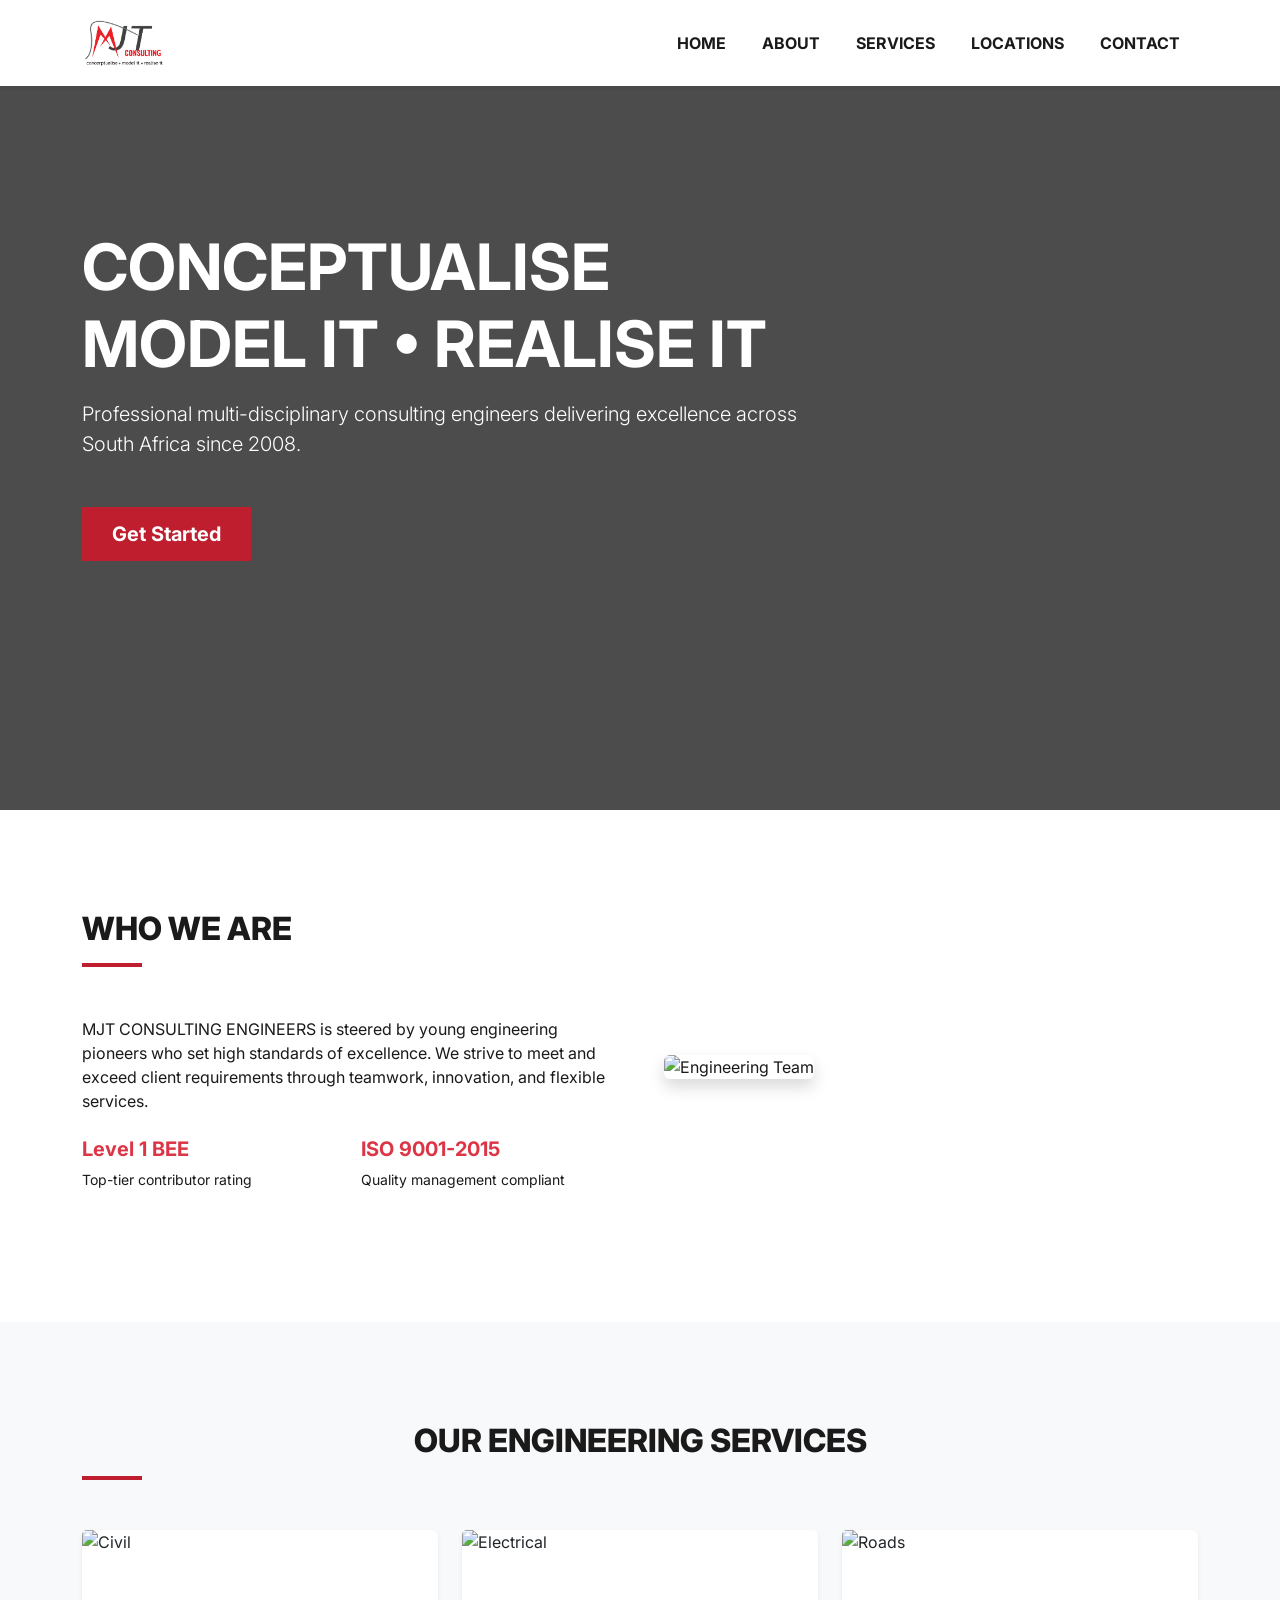
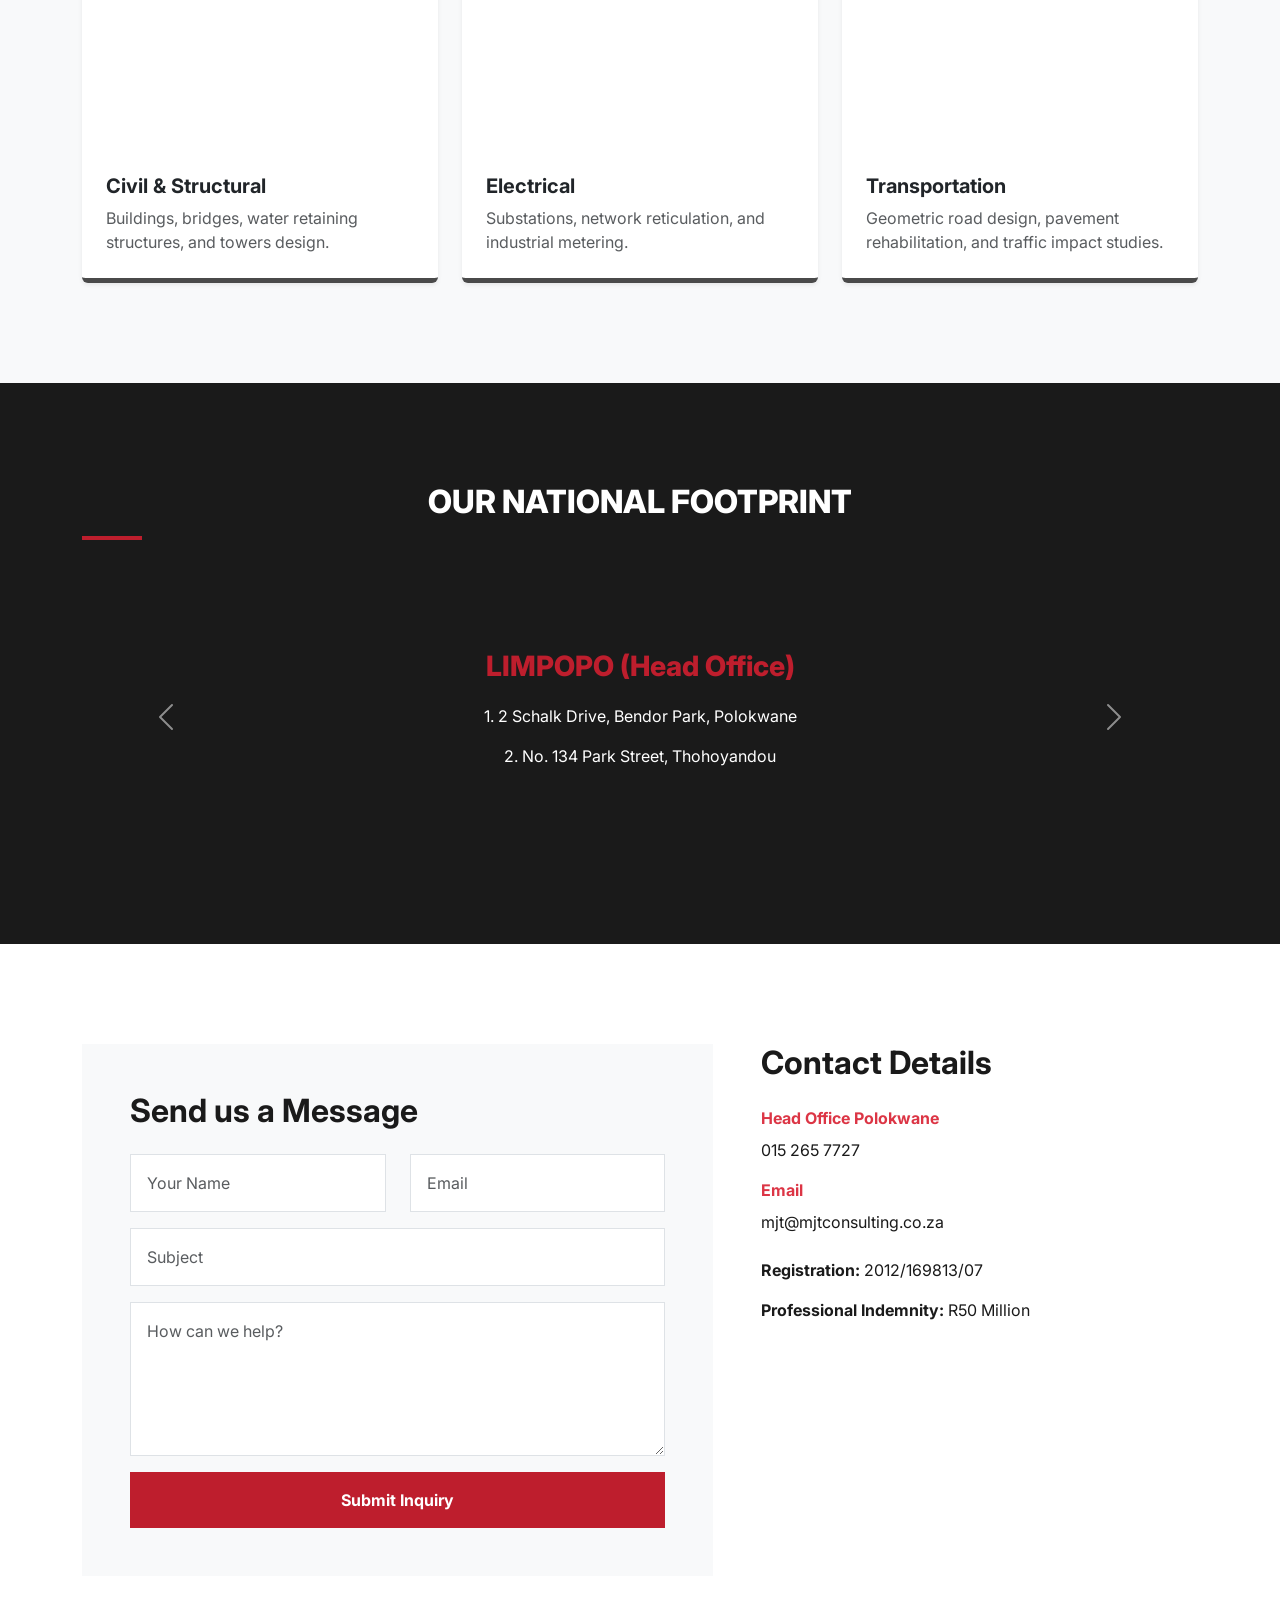
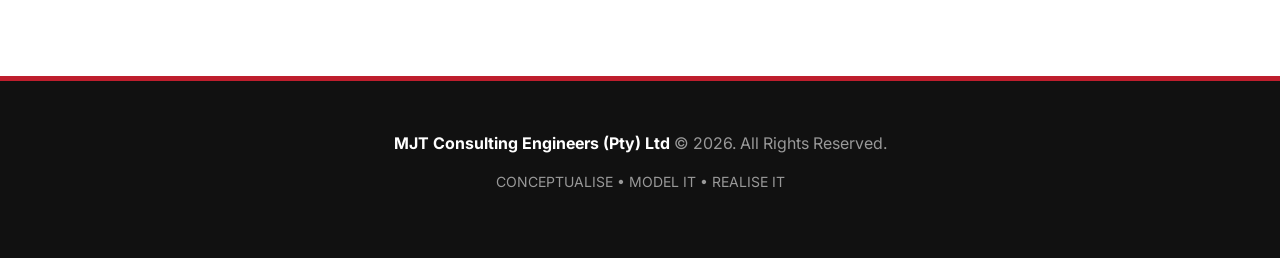
==== index.html @ bfd95d12 "Add files via upload" ====
<!DOCTYPE html>
<html lang="en">
<head>
    <meta charset="UTF-8">
    <meta name="viewport" content="width=device-width, initial-scale=1.0">
    <title>MJT Consulting Engineers</title>
    <link href="https://cdn.jsdelivr.net/npm/bootstrap@5.3.0/dist/css/bootstrap.min.css" rel="stylesheet">
    <link href="https://fonts.googleapis.com/css2?family=Inter:wght@400;700;800&display=swap" rel="stylesheet">
    <style>
        :root {
            --mjt-red: #BE1E2D;
            --mjt-dark: #1a1a1a;
            --mjt-grey: #4a4a4a;
            --mjt-light: #f8f9fa;
        }

        body {
            font-family: 'Inter', sans-serif;
            color: var(--mjt-dark);
        }

        /* Navbar Styling */
        .navbar-brand img { height: 60px; }
        .nav-link { font-weight: 700; text-transform: uppercase; color: var(--mjt-dark) !important; margin: 0 10px; }
        .nav-link:hover { color: var(--mjt-red) !important; }

        /* Hero Styling */
        .hero-section {
            background: linear-gradient(rgba(0,0,0,0.7), rgba(0,0,0,0.7)), 
                        url('https://images.unsplash.com/photo-1503387762-592deb58ef4e?auto=format&fit=crop&q=80&w=1920');
            background-size: cover;
            background-position: center;
            height: 90vh;
            display: flex;
            align-items: center;
            color: white;
            padding-top: 80px;
        }

        .btn-mjt {
            background-color: var(--mjt-red);
            color: white;
            padding: 12px 30px;
            font-weight: bold;
            border: none;
            border-radius: 0;
            transition: 0.3s;
        }

        .btn-mjt:hover { background-color: var(--mjt-dark); color: white; }

        /* Section Spacing */
        section { padding: 100px 0; }
        .section-title { font-weight: 800; text-transform: uppercase; margin-bottom: 50px; }
        .section-title::after {
            content: ''; display: block; width: 60px; height: 4px; background: var(--mjt-red); margin-top: 15px;
        }

        /* Card Styling */
        .service-card {
            border: none;
            border-bottom: 5px solid var(--mjt-grey);
            transition: 0.3s;
            height: 100%;
        }
        .service-card:hover { border-bottom-color: var(--mjt-red); transform: translateY(-10px); }
        .service-card img { height: 220px; object-fit: cover; }

        /* Location Carousel Styling */
        .location-section { background-color: var(--mjt-dark); color: white; }
        .carousel-item { padding: 60px 0; text-align: center; }
        .location-box h3 { color: var(--mjt-red); font-weight: 800; margin-bottom: 20px; }
        .carousel-indicators [button] { background-color: var(--mjt-red); }

        /* Footer */
        footer { background-color: #111; color: #999; padding: 50px 0; border-top: 5px solid var(--mjt-red); }
        footer strong { color: white; }
    </style>
</head>
<body>

    <nav class="navbar navbar-expand-lg navbar-light bg-white fixed-top shadow-sm">
        <div class="container">
            <a class="navbar-brand" href="#">
                <img src="images/MTJ_logo.png" alt="MJT Logo">
            </a>
            <button class="navbar-toggler" type="button" data-bs-toggle="collapse" data-bs-target="#navbarNav">
                <span class="navbar-toggler-icon"></span>
            </button>
            <div class="collapse navbar-collapse" id="navbarNav">
                <ul class="navbar-nav ms-auto">
                    <li class="nav-item"><a class="nav-link" href="#home">Home</a></li>
                    <li class="nav-item"><a class="nav-link" href="#about">About</a></li>
                    <li class="nav-item"><a class="nav-link" href="#services">Services</a></li>
                    <li class="nav-item"><a class="nav-link" href="#locations">Locations</a></li>
                    <li class="nav-item"><a class="nav-link" href="#contact">Contact</a></li>
                </ul>
            </div>
        </div>
    </nav>

    <section id="home" class="hero-section">
        <div class="container">
            <div class="row">
                <div class="col-lg-8">
                    <h1 class="display-3 fw-bolder mb-3">CONCEPTUALISE <br>MODEL IT • REALISE IT</h1>
                    <p class="lead mb-5">Professional multi-disciplinary consulting engineers delivering excellence across South Africa since 2008.</p>
                    <a href="#contact" class="btn btn-mjt btn-lg">Get Started</a>
                </div>
            </div>
        </div>
    </section>

    <section id="about">
        <div class="container">
            <div class="row align-items-center g-5">
                <div class="col-lg-6">
                    <h2 class="section-title">Who We Are</h2>
                    <p class="mb-4">MJT CONSULTING ENGINEERS is steered by young engineering pioneers who set high standards of excellence. We strive to meet and exceed client requirements through teamwork, innovation, and flexible services.</p>
                    <div class="row">
                        <div class="col-md-6 mb-3">
                            <h5 class="fw-bold text-danger">Level 1 BEE</h5>
                            <p class="small">Top-tier contributor rating</p>
                        </div>
                        <div class="col-md-6 mb-3">
                            <h5 class="fw-bold text-danger">ISO 9001-2015</h5>
                            <p class="small">Quality management compliant</p>
                        </div>
                    </div>
                </div>
                <div class="col-lg-6">
                    <img src="https://images.unsplash.com/photo-1581094794329-c8112a89af12?auto=format&fit=crop&q=80&w=300" class="img-fluid rounded shadow" alt="Engineering Team">
                </div>
            </div>
        </div>
    </section>

    <section id="services" class="bg-light">
        <div class="container">
            <h2 class="section-title text-center mx-auto">Our Engineering Services</h2>
            <div class="row g-4">
                <div class="col-md-4">
                    <div class="card service-card shadow-sm">
                        <img src="https://images.unsplash.com/photo-1541888946425-d81bb19240f5?auto=format&fit=crop&q=80&w=500" class="card-img-top" alt="Civil">
                        <div class="card-body p-4">
                            <h5 class="fw-bold">Civil & Structural</h5>
                            <p class="card-text text-muted">Buildings, bridges, water retaining structures, and towers design.</p>
                        </div>
                    </div>
                </div>
                <div class="col-md-4">
                    <div class="card service-card shadow-sm">
                        <img src="https://images.unsplash.com/photo-1473341304170-971dccb5ac1e?auto=format&fit=crop&q=80&w=500" class="card-img-top" alt="Electrical">
                        <div class="card-body p-4">
                            <h5 class="fw-bold">Electrical</h5>
                            <p class="card-text text-muted">Substations, network reticulation, and industrial metering.</p>
                        </div>
                    </div>
                </div>
                <div class="col-md-4">
                    <div class="card service-card shadow-sm">
                        <img src="https://images.unsplash.com/photo-1515162816999-a0c47dc192f7?auto=format&fit=crop&q=80&w=500" class="card-img-top" alt="Roads">
                        <div class="card-body p-4">
                            <h5 class="fw-bold">Transportation</h5>
                            <p class="card-text text-muted">Geometric road design, pavement rehabilitation, and traffic impact studies.</p>
                        </div>
                    </div>
                </div>
            </div>
        </div>
    </section>

    <section id="locations" class="location-section">
        <div class="container text-center">
            <h2 class="section-title text-white mx-auto">Our National Footprint</h2>
            <div id="locationCarousel" class="carousel slide" data-bs-ride="carousel">
                <div class="carousel-inner">
                    <div class="carousel-item active">
                        <div class="location-box">
                            <h3>LIMPOPO (Head Office)</h3>
                            <p>1. 2 Schalk Drive, Bendor Park, Polokwane</p>
                            <p>2. No. 134 Park Street, Thohoyandou</p>
                        </div>
                    </div>
                    <div class="carousel-item">
                        <div class="location-box">
                            <h3>GAUTENG</h3>
                            <p>1. 30 Fairview Estate, Northriding</p>
                            <p>2. 11 Janette St, Vereeniging</p>
                        </div>
                    </div>
                    <div class="carousel-item">
                        <div class="location-box">
                            <h3>WESTERN CAPE</h3>
                            <p>63 1st Avenue, Boston, Bellville, Cape Town</p>
                        </div>
                    </div>
                    <div class="carousel-item">
                        <div class="location-box">
                            <h3>EASTERN CAPE</h3>
                            <p>62 Bonza Bay Road, Beacon Bay, East London</p>
                            <p>Mthatha | Port Elizabeth | Aliwal North</p>
                        </div>
                    </div>
                    </div>
                <button class="carousel-control-prev" type="button" data-bs-target="#locationCarousel" data-bs-slide="prev">
                    <span class="carousel-control-prev-icon"></span>
                </button>
                <button class="carousel-control-next" type="button" data-bs-target="#locationCarousel" data-bs-slide="next">
                    <span class="carousel-control-next-icon"></span>
                </button>
            </div>
        </div>
    </section>

    <section id="contact">
        <div class="container">
            <div class="row g-5">
                <div class="col-lg-7">
                    <div class="bg-light p-5">
                        <h2 class="mb-4 fw-bold">Send us a Message</h2>
                        <form>
                            <div class="row">
                                <div class="col-md-6 mb-3"><input type="text" class="form-control rounded-0 p-3" placeholder="Your Name"></div>
                                <div class="col-md-6 mb-3"><input type="email" class="form-control rounded-0 p-3" placeholder="Email"></div>
                            </div>
                            <div class="mb-3"><input type="text" class="form-control rounded-0 p-3" placeholder="Subject"></div>
                            <div class="mb-3"><textarea class="form-control rounded-0 p-3" rows="5" placeholder="How can we help?"></textarea></div>
                            <button class="btn btn-mjt w-100 p-3">Submit Inquiry</button>
                        </form>
                    </div>
                </div>
                <div class="col-lg-5">
                    <h2 class="mb-4 fw-bold">Contact Details</h2>
                    <p class="mb-2 text-danger fw-bold">Head Office Polokwane</p>
                    <p>015 265 7727</p>
                    <p class="mb-2 text-danger fw-bold">Email</p>
                    <p>mjt@mjtconsulting.co.za</p>
                    <p class="mt-4"><strong>Registration:</strong> 2012/169813/07</p>
                    <p><strong>Professional Indemnity:</strong> R50 Million</p>
                </div>
            </div>
        </div>
    </section>

    <footer>
        <div class="container text-center">
            <p><strong>MJT Consulting Engineers (Pty) Ltd</strong> &copy; 2026. All Rights Reserved.</p>
            <p class="small text-uppercase">Conceptualise • Model it • Realise it</p>
        </div>
    </footer>

    <script src="https://cdn.jsdelivr.net/npm/bootstrap@5.3.0/dist/js/bootstrap.bundle.min.js"></script>
</body>
</html>
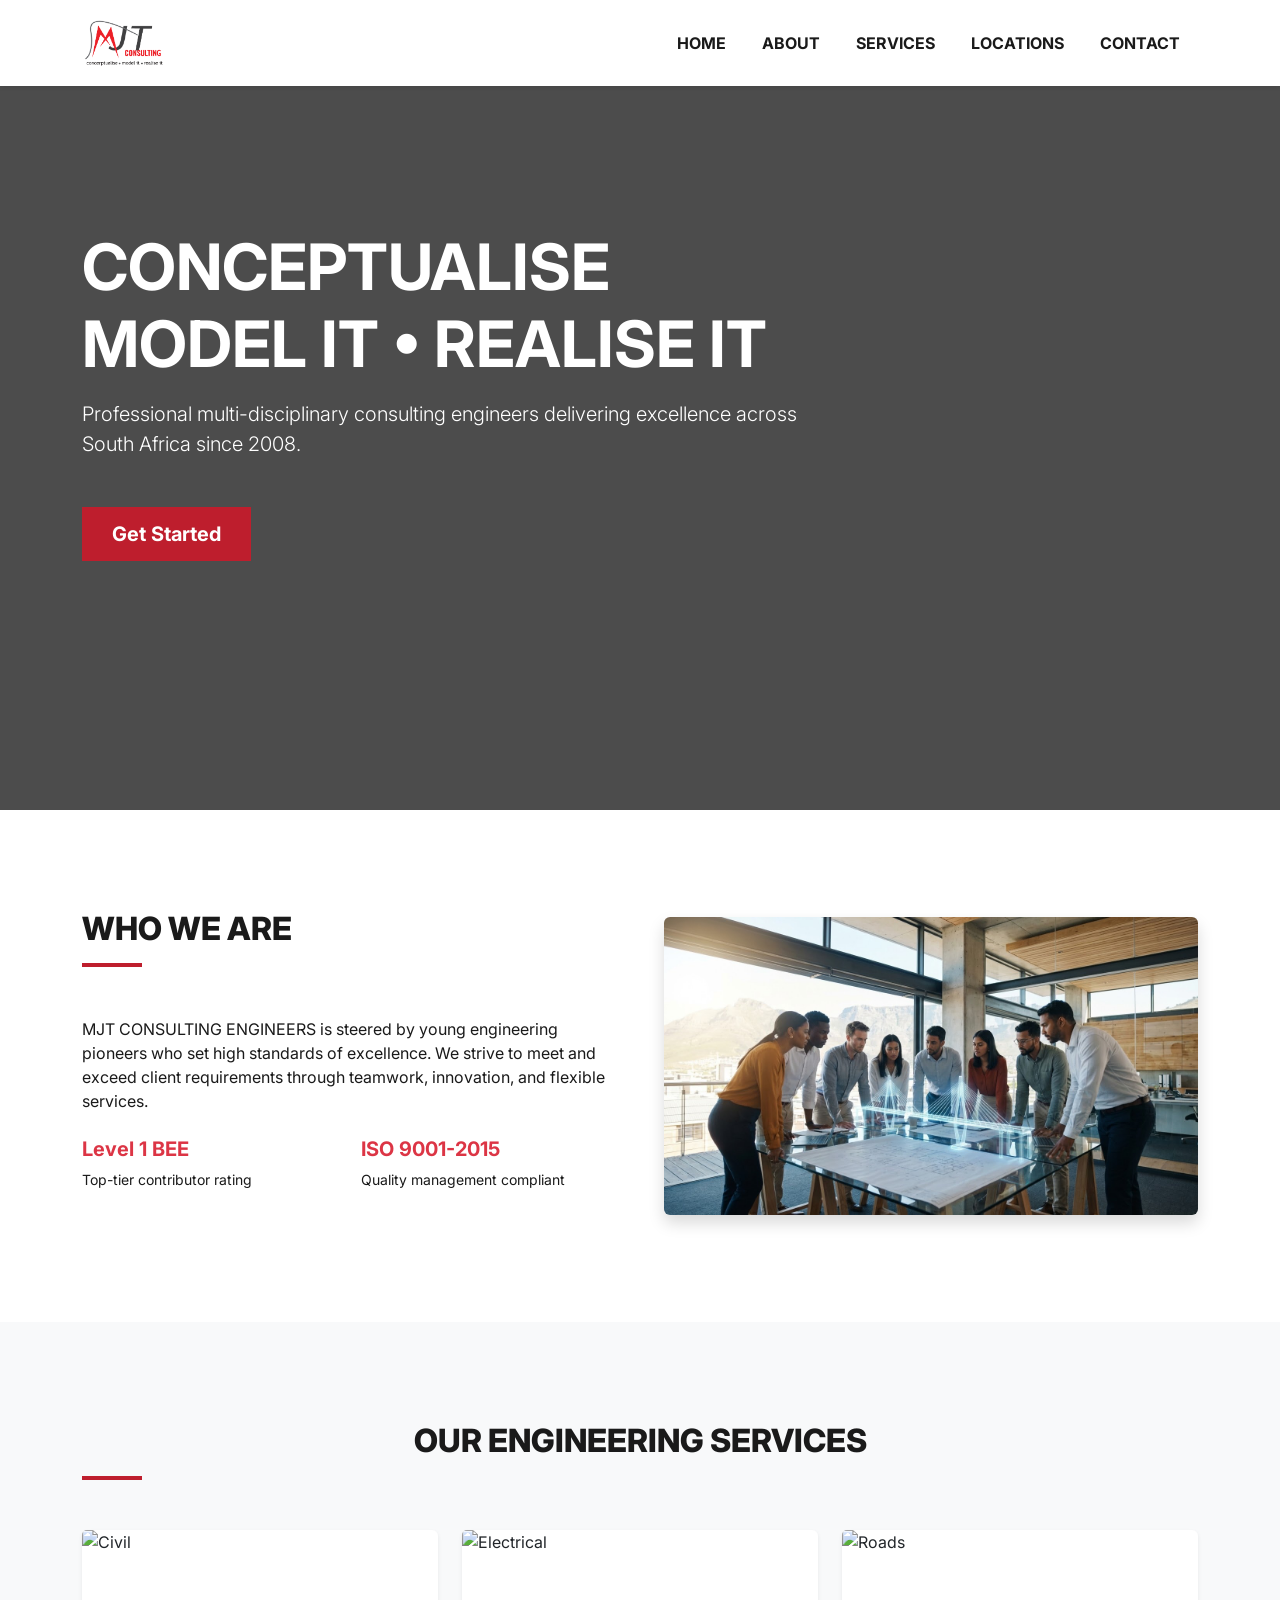
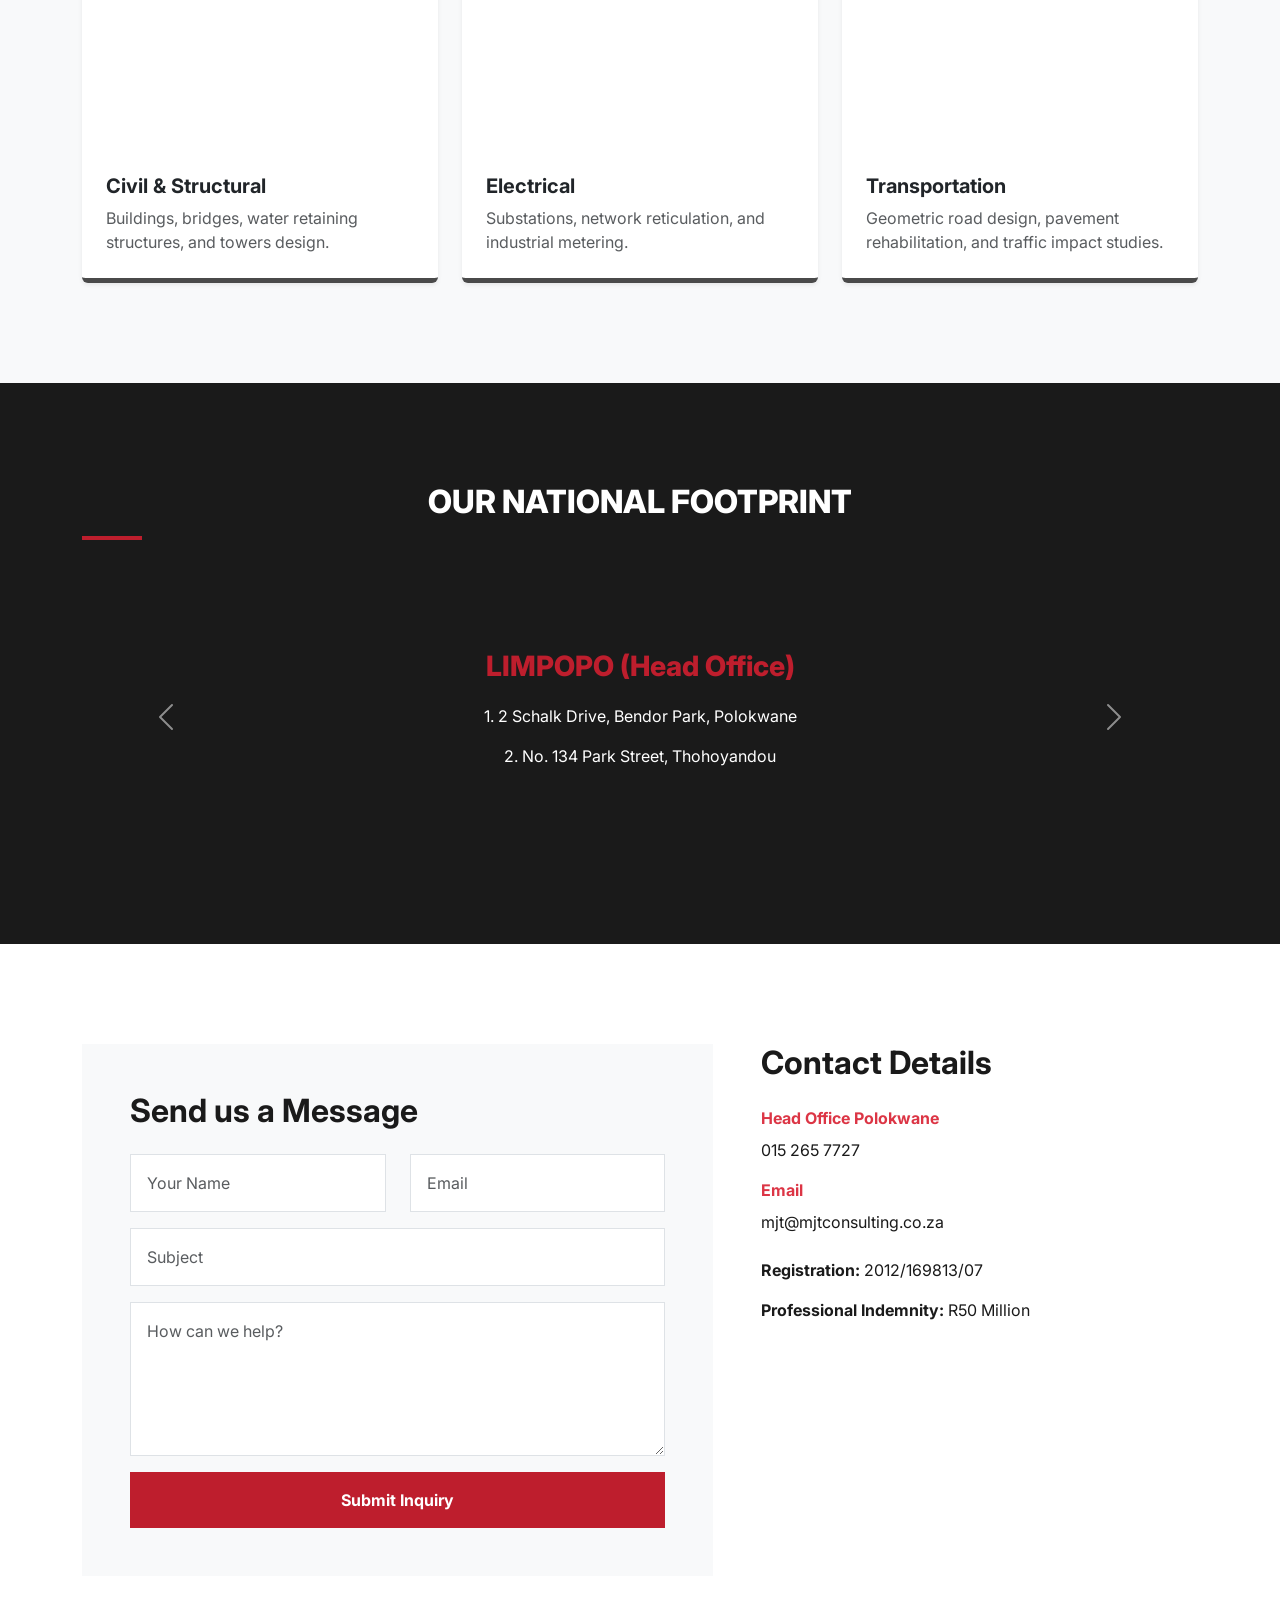
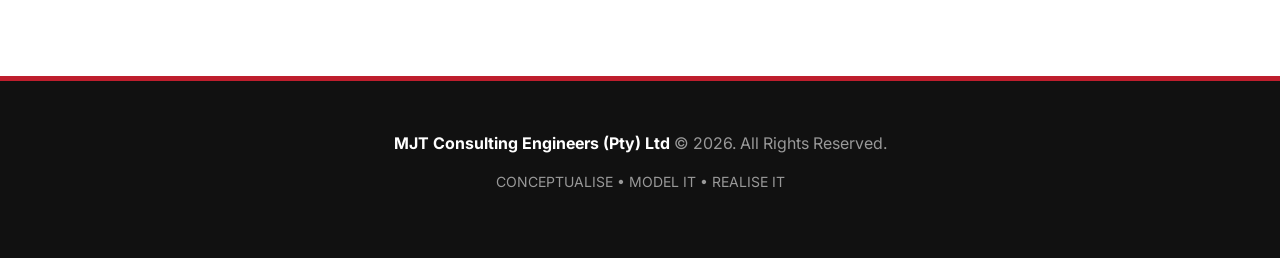
==== commit 3dfc9dc4: "Update image source path in index.html" ====
--- a/index.html
+++ b/index.html
@@ -129,7 +129,7 @@
                     </div>
                 </div>
                 <div class="col-lg-6">
-                    <img src="https://images.unsplash.com/photo-1581094794329-c8112a89af12?auto=format&fit=crop&q=80&w=300" class="img-fluid rounded shadow" alt="Engineering Team">
+                    <img src="whoweare.png" class="img-fluid rounded shadow" alt="Engineering Team">
                 </div>
             </div>
         </div>
@@ -252,4 +252,4 @@
 
     <script src="https://cdn.jsdelivr.net/npm/bootstrap@5.3.0/dist/js/bootstrap.bundle.min.js"></script>
 </body>
-</html>+</html>
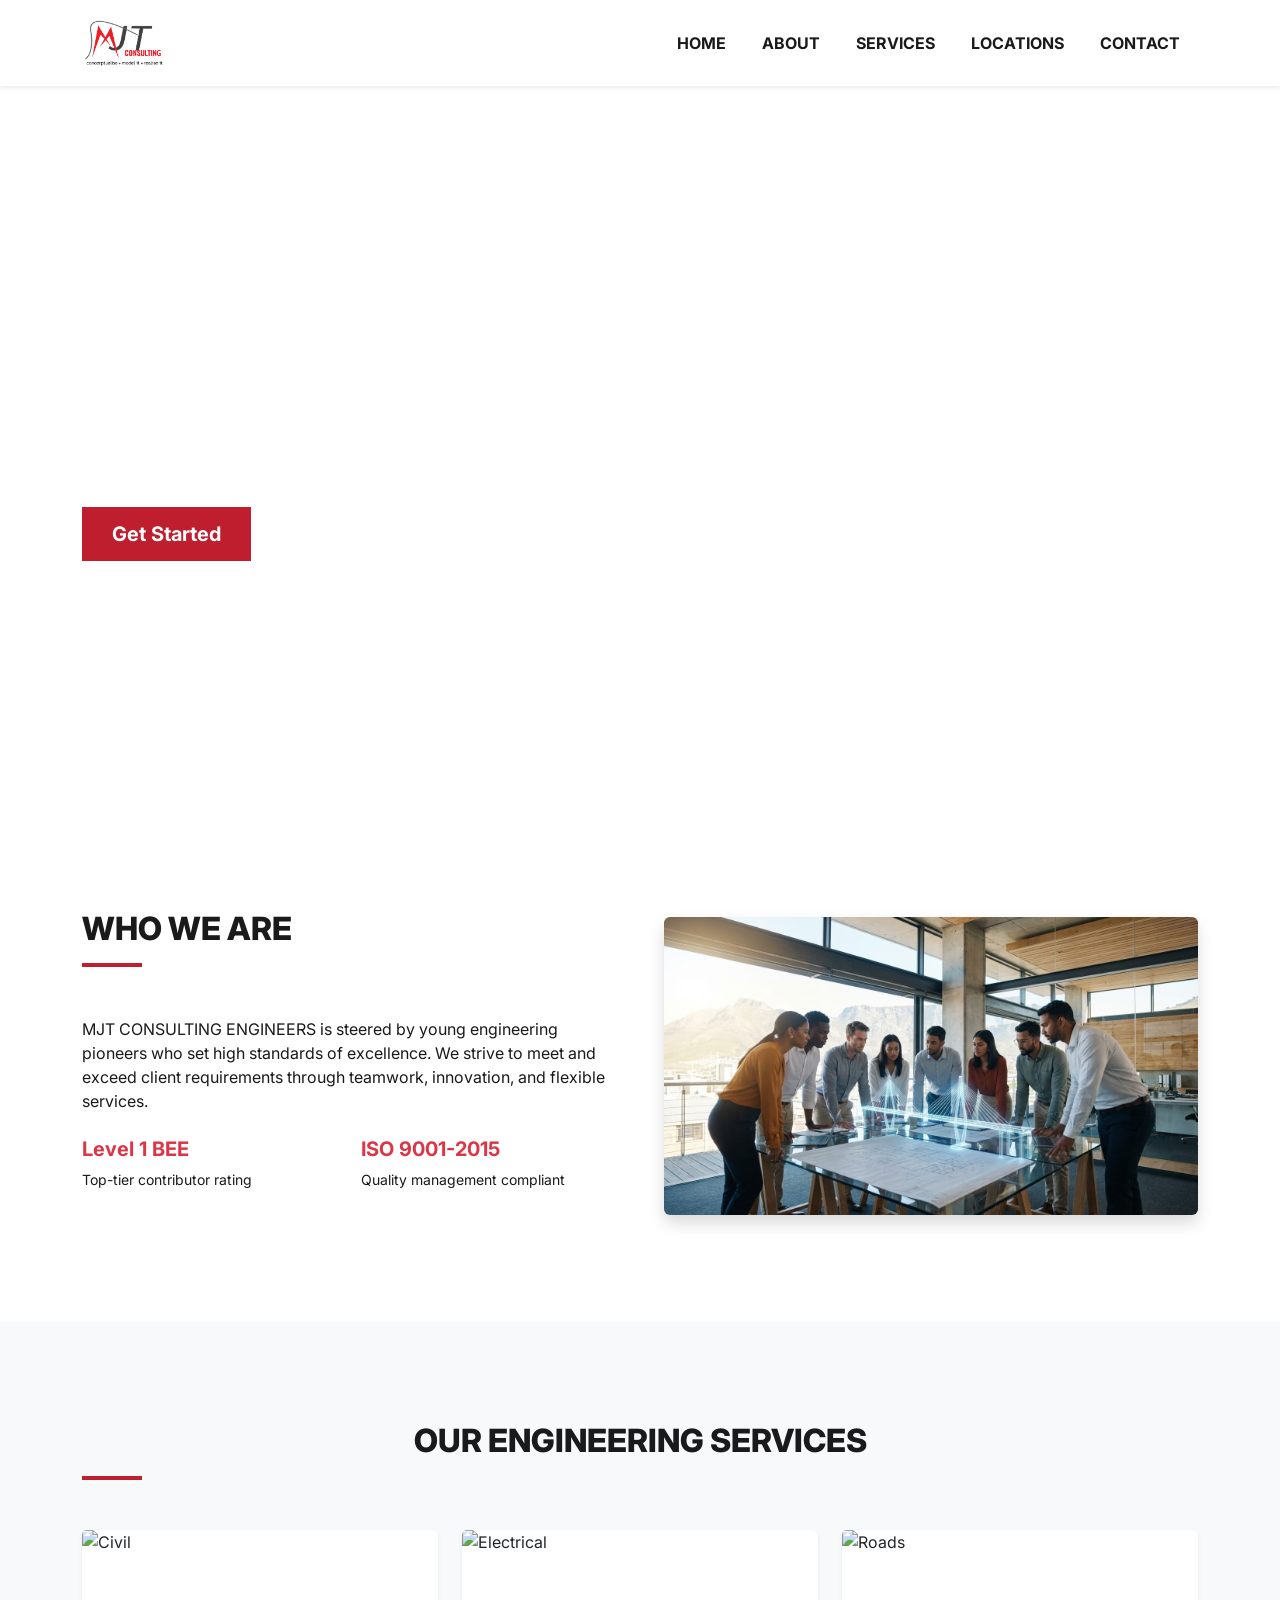
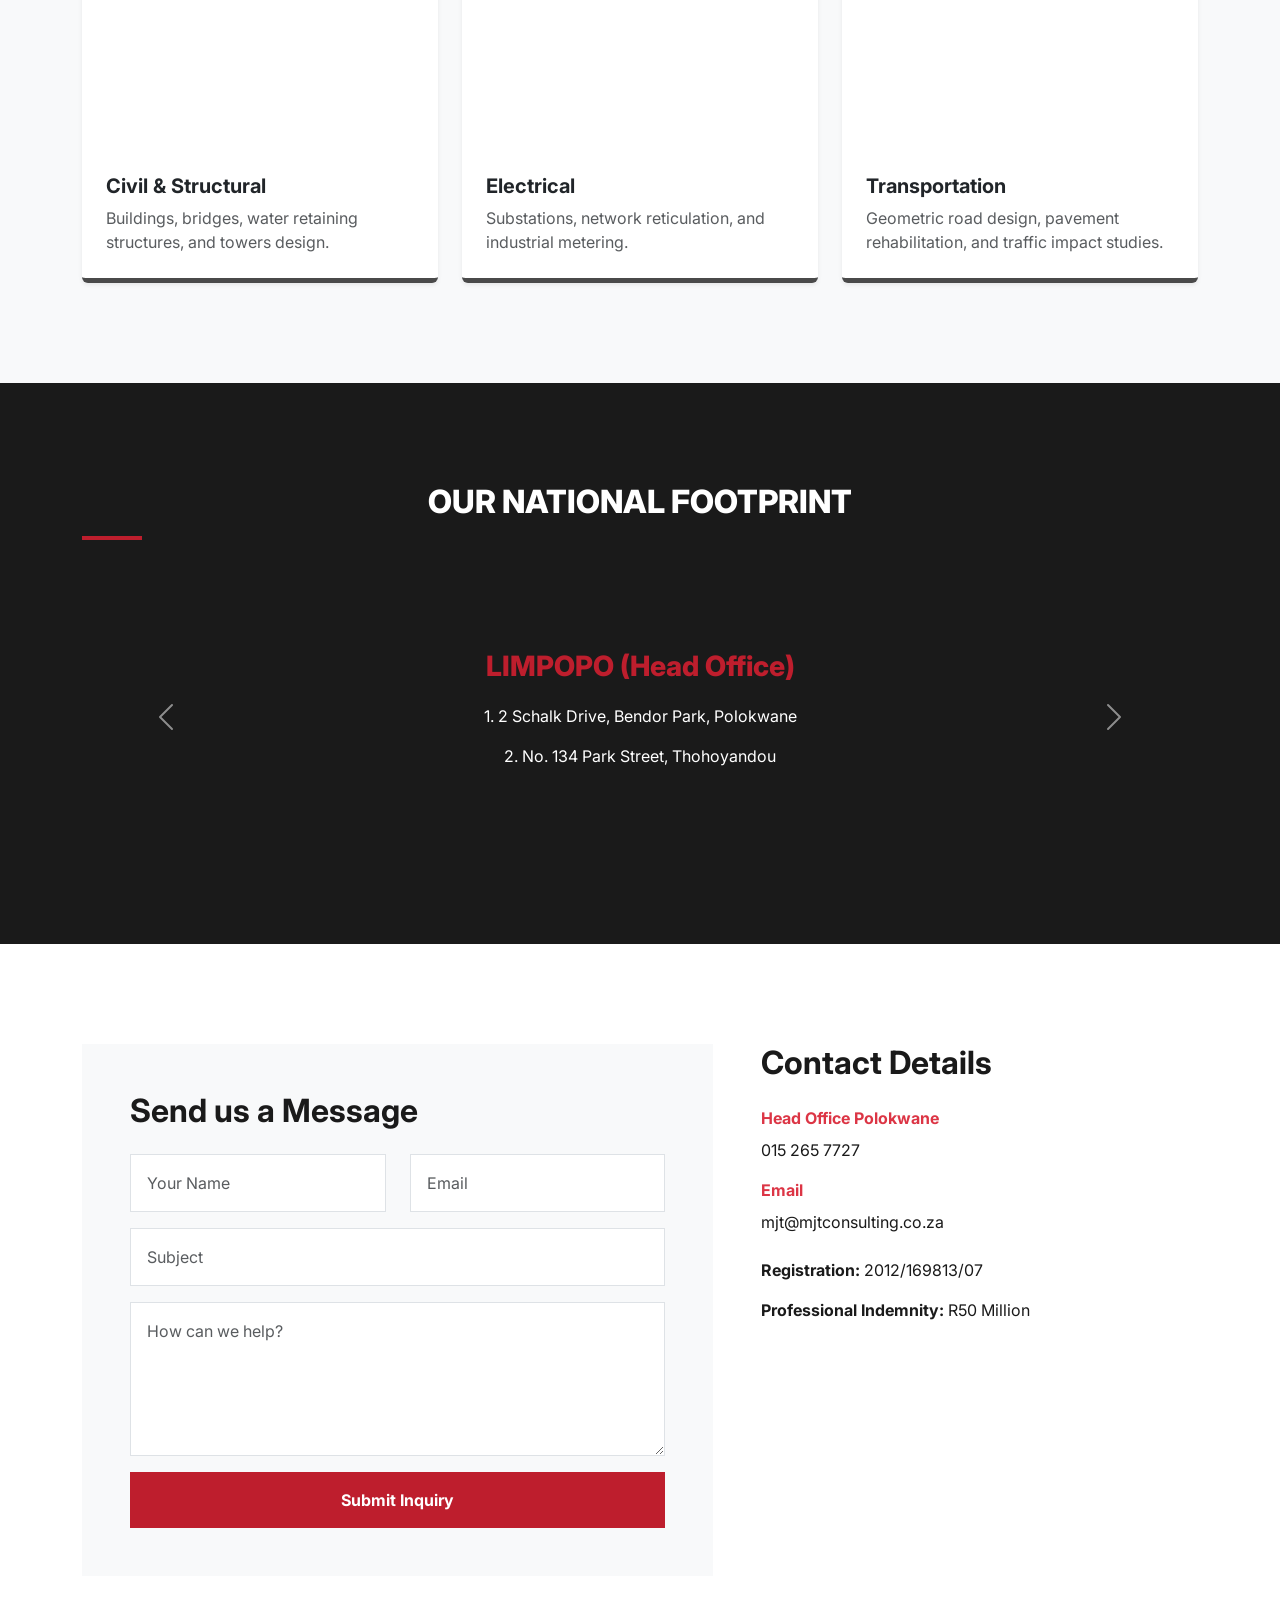
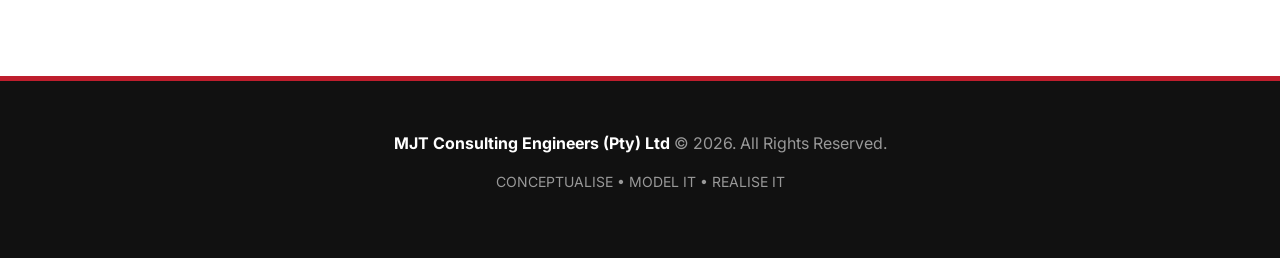
==== commit eeb75508: "Update hero section background image Replaced background image URL with a local image." ====
--- a/index.html
+++ b/index.html
@@ -27,7 +27,7 @@
         /* Hero Styling */
         .hero-section {
             background: linear-gradient(rgba(0,0,0,0.7), rgba(0,0,0,0.7)), 
-                        url('https://images.unsplash.com/photo-1503387762-592deb58ef4e?auto=format&fit=crop&q=80&w=1920');
+                        <img src ="images/hero.png" />
             background-size: cover;
             background-position: center;
             height: 90vh;
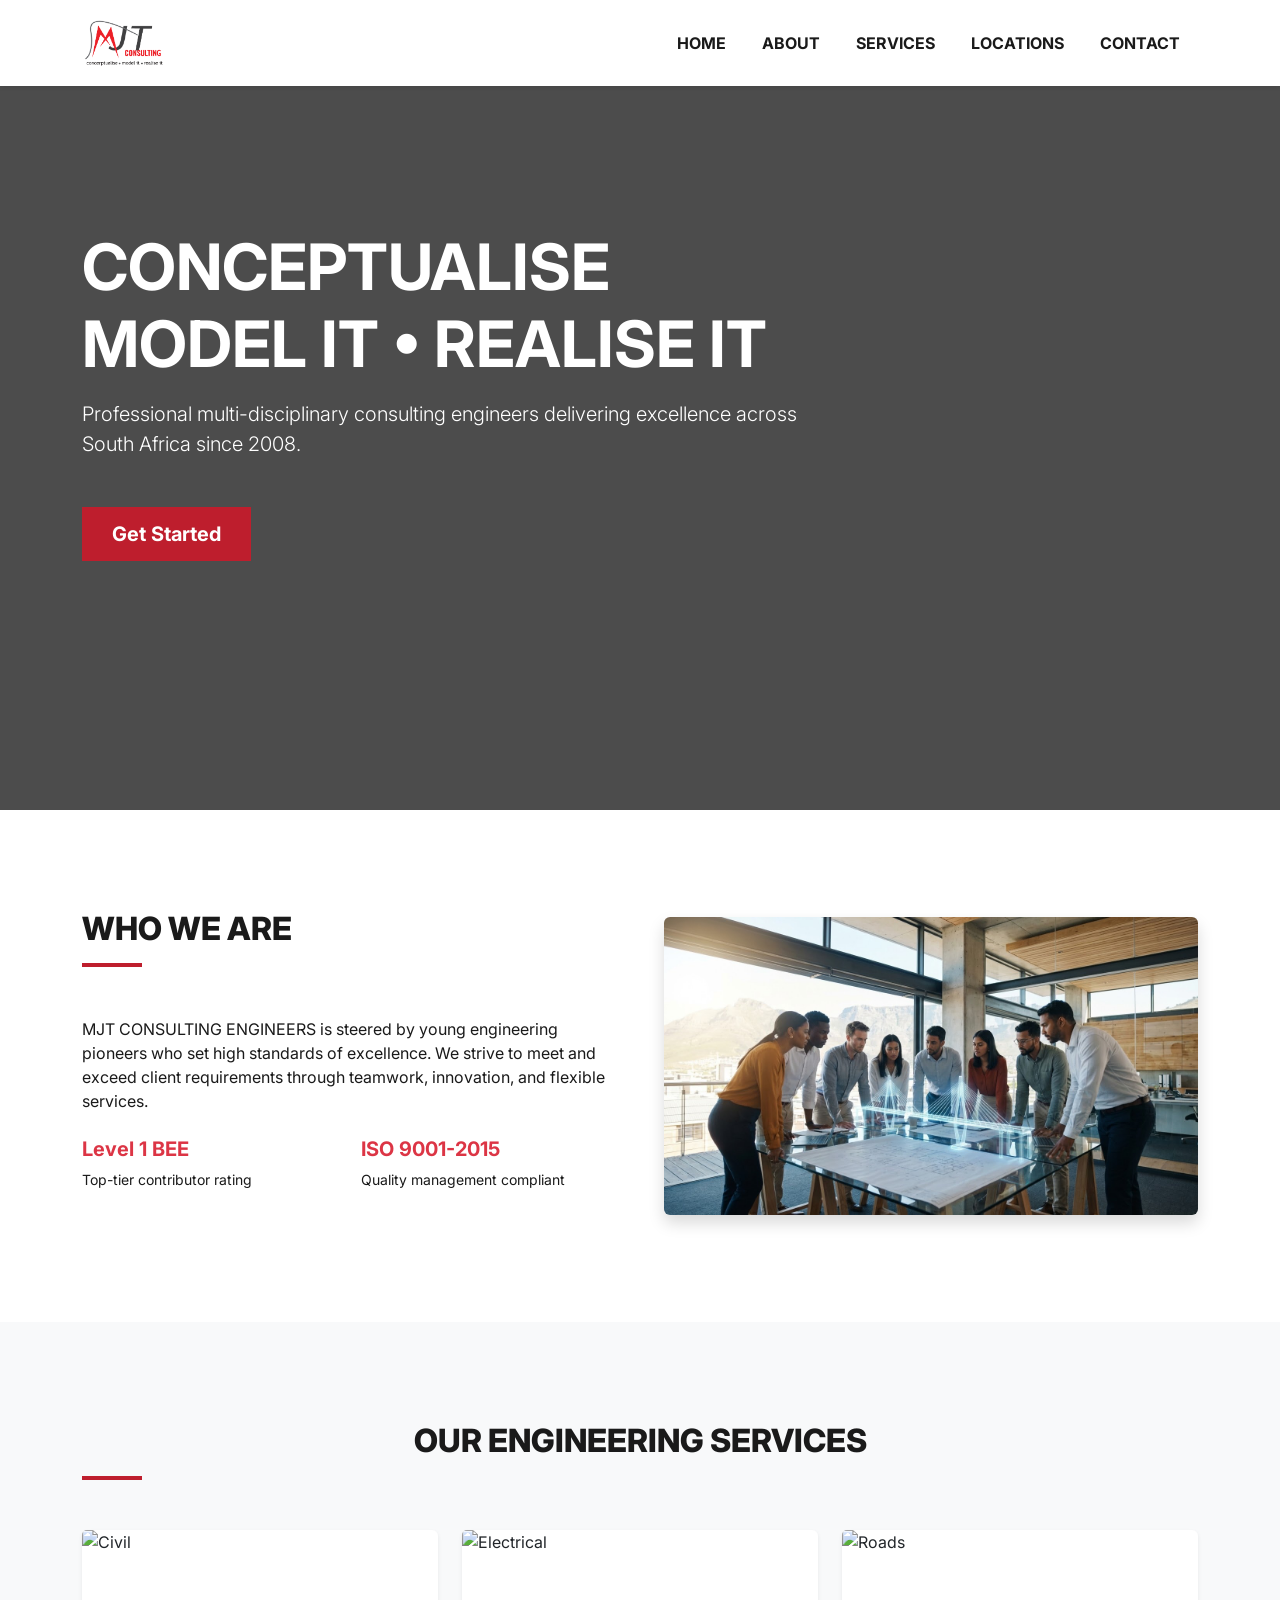
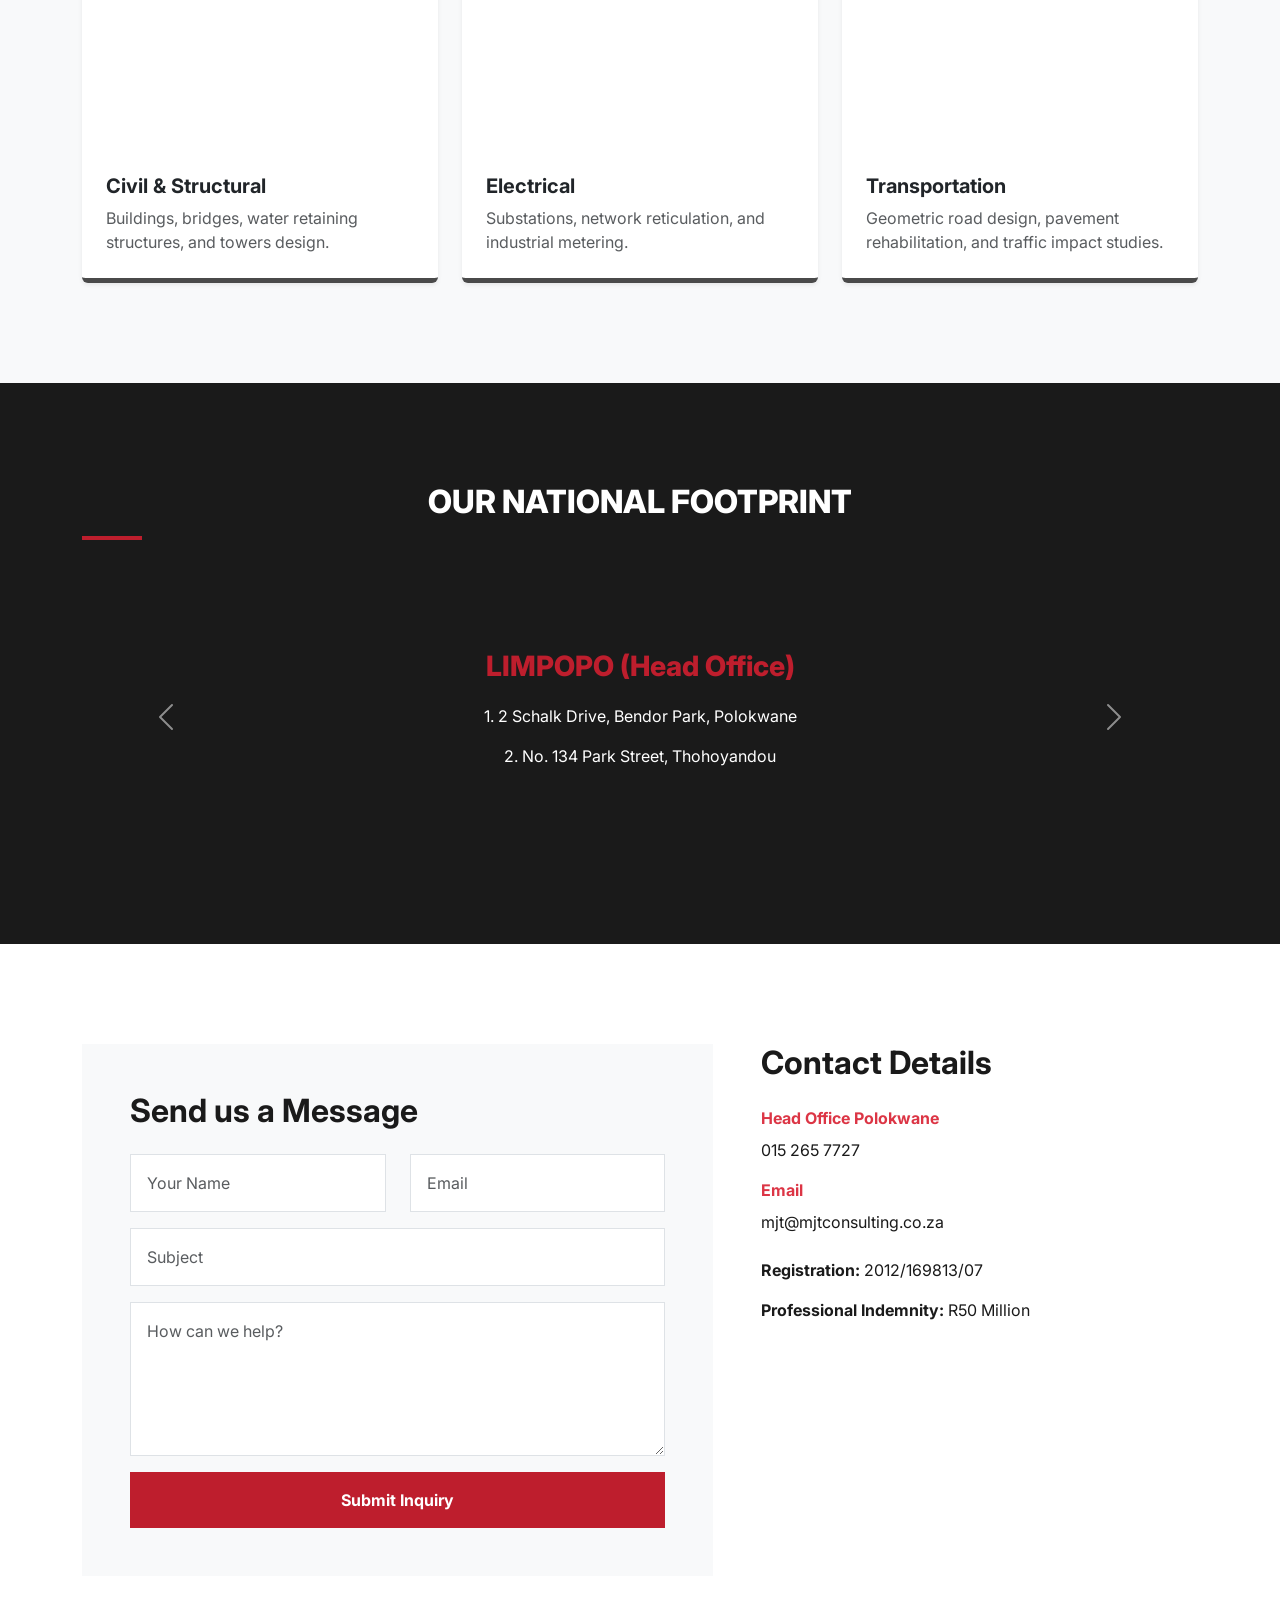
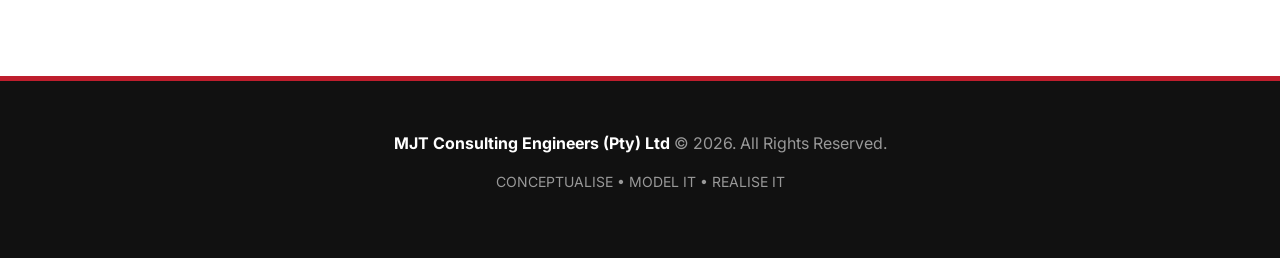
==== commit 40aabbaa: "Update hero section background image URL" ====
--- a/index.html
+++ b/index.html
@@ -27,7 +27,7 @@
         /* Hero Styling */
         .hero-section {
             background: linear-gradient(rgba(0,0,0,0.7), rgba(0,0,0,0.7)), 
-                        <img src ="images/hero.png" />
+            url('https://images.unsplash.com/photo-1503387762-592deb58ef4e?auto=format&fit=crop&q=80&w=1920');
             background-size: cover;
             background-position: center;
             height: 90vh;
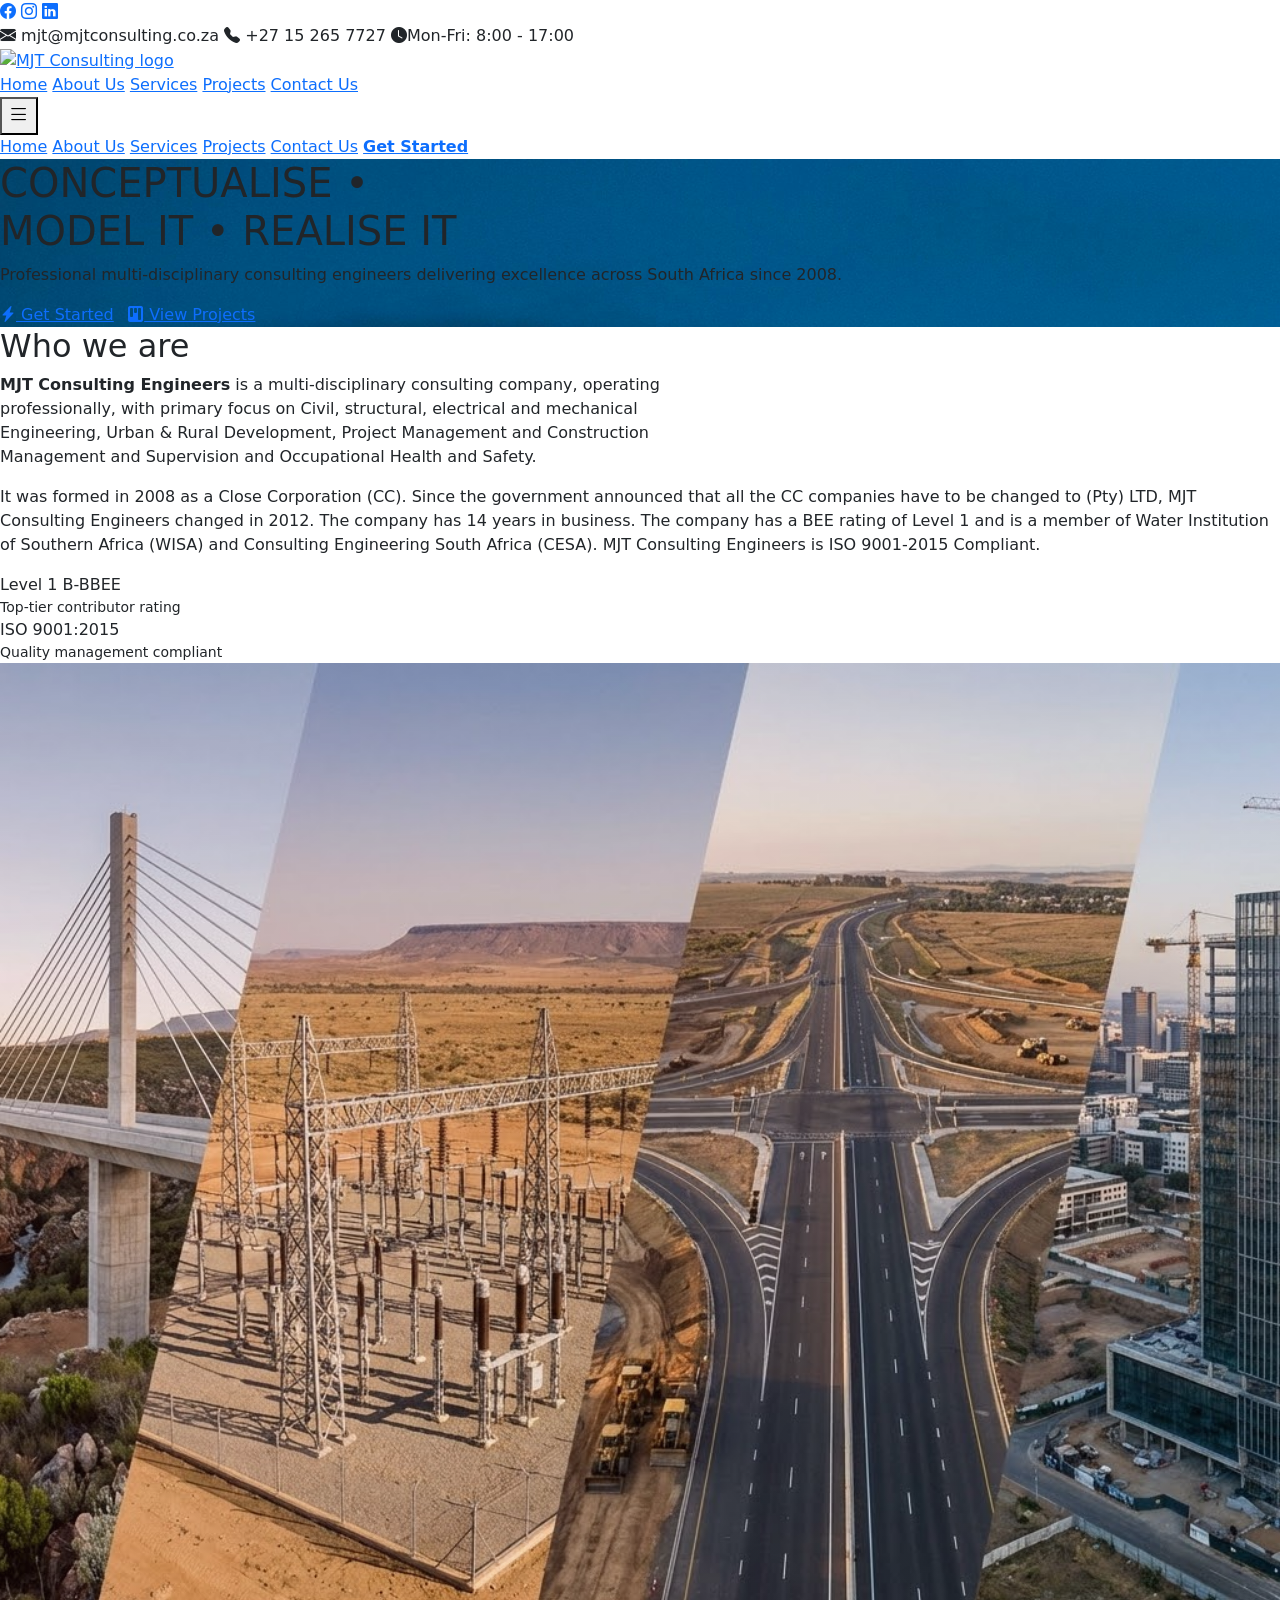
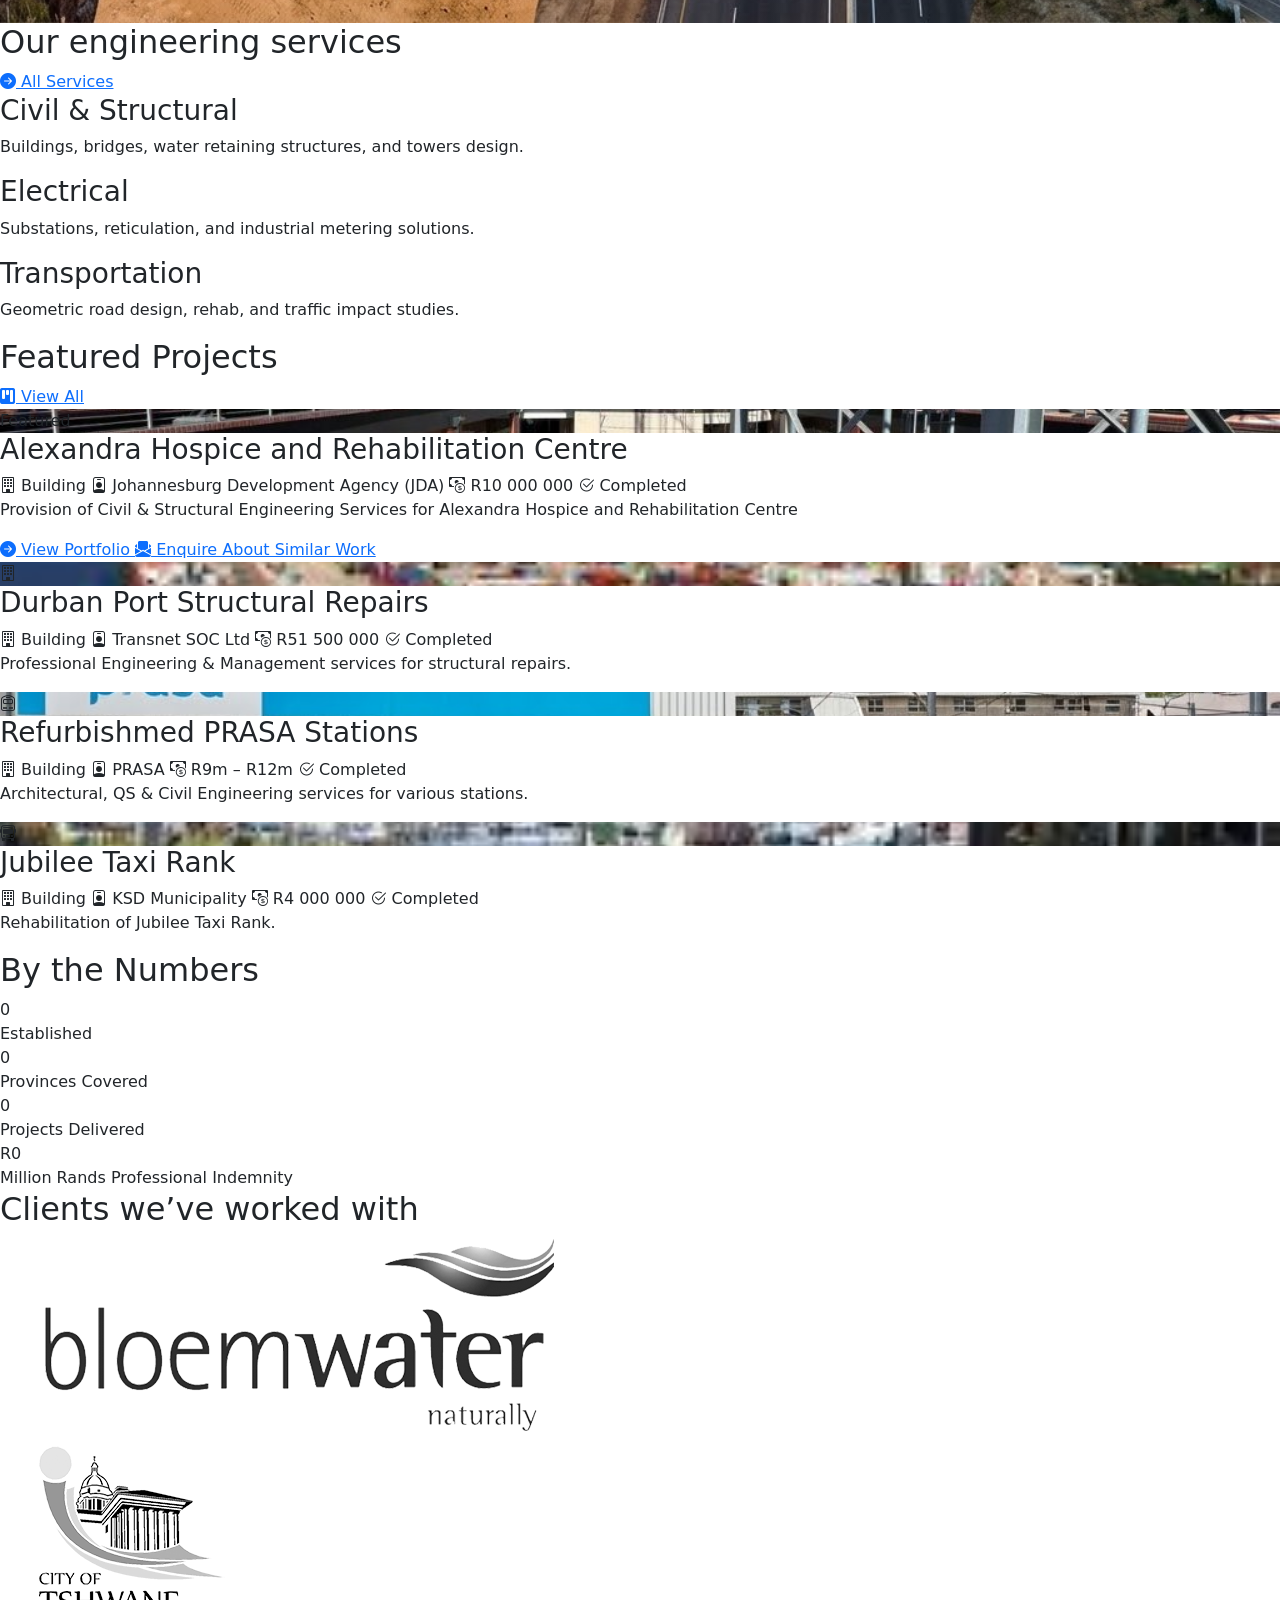
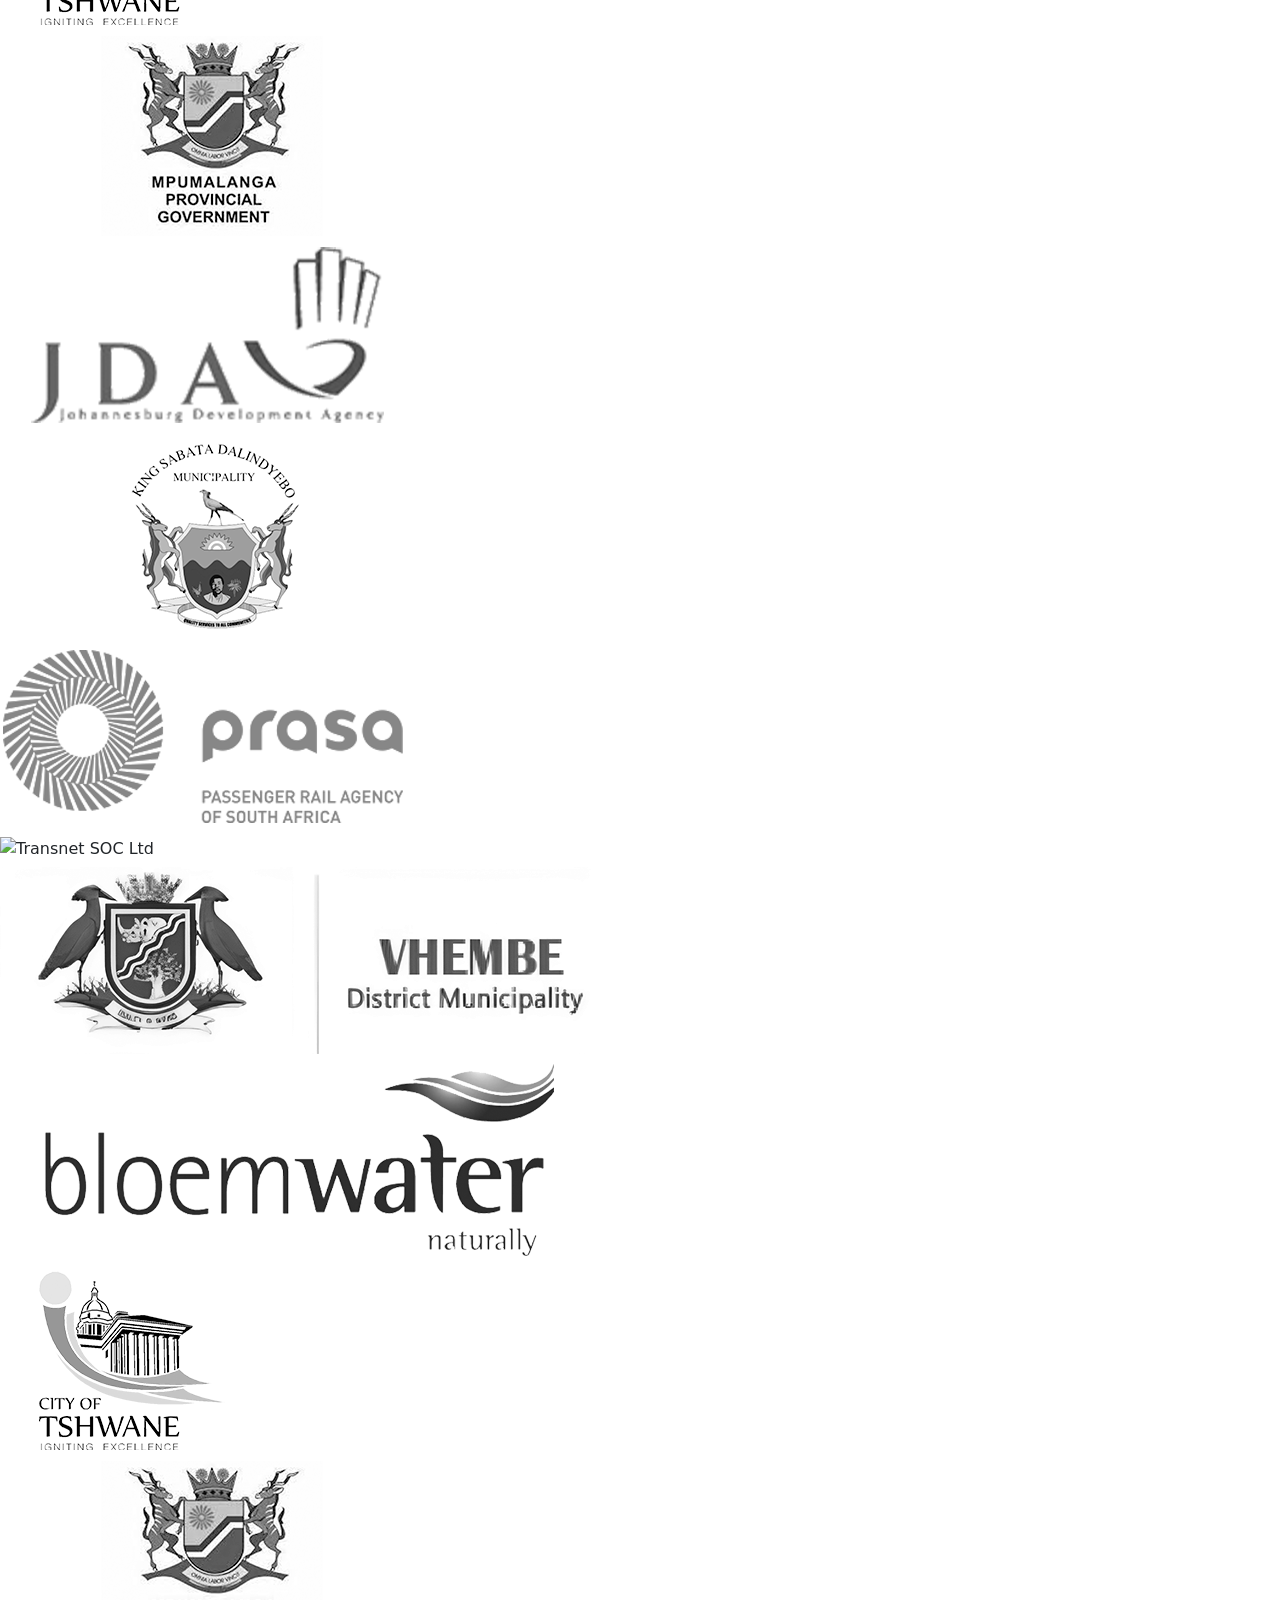
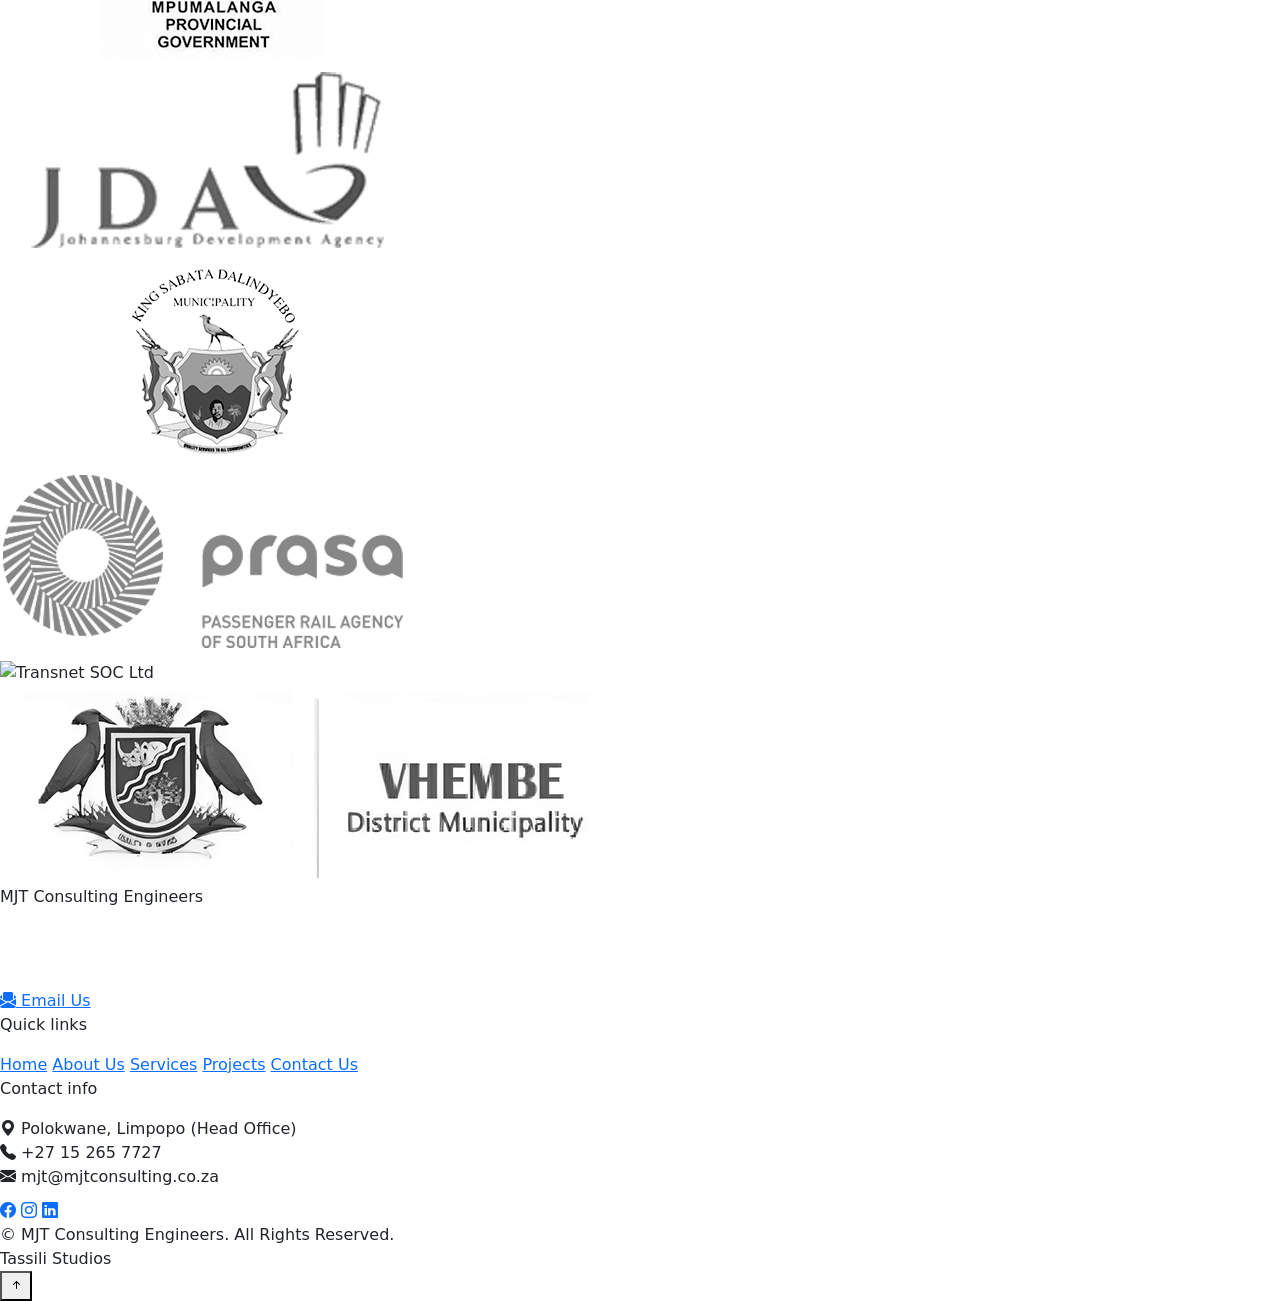
==== commit 359aa159: "Add files via upload" ====
--- a/index.html
+++ b/index.html
@@ -1,255 +1,395 @@
-<!DOCTYPE html>
+<!doctype html>
 <html lang="en">
 <head>
-    <meta charset="UTF-8">
-    <meta name="viewport" content="width=device-width, initial-scale=1.0">
-    <title>MJT Consulting Engineers</title>
-    <link href="https://cdn.jsdelivr.net/npm/bootstrap@5.3.0/dist/css/bootstrap.min.css" rel="stylesheet">
-    <link href="https://fonts.googleapis.com/css2?family=Inter:wght@400;700;800&display=swap" rel="stylesheet">
-    <style>
-        :root {
-            --mjt-red: #BE1E2D;
-            --mjt-dark: #1a1a1a;
-            --mjt-grey: #4a4a4a;
-            --mjt-light: #f8f9fa;
-        }
-
-        body {
-            font-family: 'Inter', sans-serif;
-            color: var(--mjt-dark);
-        }
-
-        /* Navbar Styling */
-        .navbar-brand img { height: 60px; }
-        .nav-link { font-weight: 700; text-transform: uppercase; color: var(--mjt-dark) !important; margin: 0 10px; }
-        .nav-link:hover { color: var(--mjt-red) !important; }
-
-        /* Hero Styling */
-        .hero-section {
-            background: linear-gradient(rgba(0,0,0,0.7), rgba(0,0,0,0.7)), 
-            url('https://images.unsplash.com/photo-1503387762-592deb58ef4e?auto=format&fit=crop&q=80&w=1920');
-            background-size: cover;
-            background-position: center;
-            height: 90vh;
-            display: flex;
-            align-items: center;
-            color: white;
-            padding-top: 80px;
-        }
-
-        .btn-mjt {
-            background-color: var(--mjt-red);
-            color: white;
-            padding: 12px 30px;
-            font-weight: bold;
-            border: none;
-            border-radius: 0;
-            transition: 0.3s;
-        }
-
-        .btn-mjt:hover { background-color: var(--mjt-dark); color: white; }
-
-        /* Section Spacing */
-        section { padding: 100px 0; }
-        .section-title { font-weight: 800; text-transform: uppercase; margin-bottom: 50px; }
-        .section-title::after {
-            content: ''; display: block; width: 60px; height: 4px; background: var(--mjt-red); margin-top: 15px;
-        }
-
-        /* Card Styling */
-        .service-card {
-            border: none;
-            border-bottom: 5px solid var(--mjt-grey);
-            transition: 0.3s;
-            height: 100%;
-        }
-        .service-card:hover { border-bottom-color: var(--mjt-red); transform: translateY(-10px); }
-        .service-card img { height: 220px; object-fit: cover; }
-
-        /* Location Carousel Styling */
-        .location-section { background-color: var(--mjt-dark); color: white; }
-        .carousel-item { padding: 60px 0; text-align: center; }
-        .location-box h3 { color: var(--mjt-red); font-weight: 800; margin-bottom: 20px; }
-        .carousel-indicators [button] { background-color: var(--mjt-red); }
-
-        /* Footer */
-        footer { background-color: #111; color: #999; padding: 50px 0; border-top: 5px solid var(--mjt-red); }
-        footer strong { color: white; }
-    </style>
+  <meta charset="utf-8" />
+  <meta name="viewport" content="width=device-width, initial-scale=1" />
+  <title>MJT Consulting Engineers | Home</title>
+  <link href="https://cdn.jsdelivr.net/npm/bootstrap@5.3.3/dist/css/bootstrap.min.css" rel="stylesheet">
+  <link href="https://cdn.jsdelivr.net/npm/bootstrap-icons@1.11.3/font/bootstrap-icons.min.css" rel="stylesheet">
+  <link href="assets/css/style.css" rel="stylesheet">
 </head>
 <body>
 
-    <nav class="navbar navbar-expand-lg navbar-light bg-white fixed-top shadow-sm">
-        <div class="container">
-            <a class="navbar-brand" href="#">
-                <img src="images/MTJ_logo.png" alt="MJT Logo">
-            </a>
-            <button class="navbar-toggler" type="button" data-bs-toggle="collapse" data-bs-target="#navbarNav">
-                <span class="navbar-toggler-icon"></span>
-            </button>
-            <div class="collapse navbar-collapse" id="navbarNav">
-                <ul class="navbar-nav ms-auto">
-                    <li class="nav-item"><a class="nav-link" href="#home">Home</a></li>
-                    <li class="nav-item"><a class="nav-link" href="#about">About</a></li>
-                    <li class="nav-item"><a class="nav-link" href="#services">Services</a></li>
-                    <li class="nav-item"><a class="nav-link" href="#locations">Locations</a></li>
-                    <li class="nav-item"><a class="nav-link" href="#contact">Contact</a></li>
-                </ul>
-            </div>
-        </div>
-    </nav>
-
-    <section id="home" class="hero-section">
-        <div class="container">
-            <div class="row">
-                <div class="col-lg-8">
-                    <h1 class="display-3 fw-bolder mb-3">CONCEPTUALISE <br>MODEL IT • REALISE IT</h1>
-                    <p class="lead mb-5">Professional multi-disciplinary consulting engineers delivering excellence across South Africa since 2008.</p>
-                    <a href="#contact" class="btn btn-mjt btn-lg">Get Started</a>
-                </div>
-            </div>
-        </div>
-    </section>
-
-    <section id="about">
-        <div class="container">
-            <div class="row align-items-center g-5">
-                <div class="col-lg-6">
-                    <h2 class="section-title">Who We Are</h2>
-                    <p class="mb-4">MJT CONSULTING ENGINEERS is steered by young engineering pioneers who set high standards of excellence. We strive to meet and exceed client requirements through teamwork, innovation, and flexible services.</p>
-                    <div class="row">
-                        <div class="col-md-6 mb-3">
-                            <h5 class="fw-bold text-danger">Level 1 BEE</h5>
-                            <p class="small">Top-tier contributor rating</p>
-                        </div>
-                        <div class="col-md-6 mb-3">
-                            <h5 class="fw-bold text-danger">ISO 9001-2015</h5>
-                            <p class="small">Quality management compliant</p>
-                        </div>
-                    </div>
-                </div>
-                <div class="col-lg-6">
-                    <img src="whoweare.png" class="img-fluid rounded shadow" alt="Engineering Team">
-                </div>
-            </div>
-        </div>
-    </section>
-
-    <section id="services" class="bg-light">
-        <div class="container">
-            <h2 class="section-title text-center mx-auto">Our Engineering Services</h2>
-            <div class="row g-4">
-                <div class="col-md-4">
-                    <div class="card service-card shadow-sm">
-                        <img src="https://images.unsplash.com/photo-1541888946425-d81bb19240f5?auto=format&fit=crop&q=80&w=500" class="card-img-top" alt="Civil">
-                        <div class="card-body p-4">
-                            <h5 class="fw-bold">Civil & Structural</h5>
-                            <p class="card-text text-muted">Buildings, bridges, water retaining structures, and towers design.</p>
-                        </div>
-                    </div>
-                </div>
-                <div class="col-md-4">
-                    <div class="card service-card shadow-sm">
-                        <img src="https://images.unsplash.com/photo-1473341304170-971dccb5ac1e?auto=format&fit=crop&q=80&w=500" class="card-img-top" alt="Electrical">
-                        <div class="card-body p-4">
-                            <h5 class="fw-bold">Electrical</h5>
-                            <p class="card-text text-muted">Substations, network reticulation, and industrial metering.</p>
-                        </div>
-                    </div>
-                </div>
-                <div class="col-md-4">
-                    <div class="card service-card shadow-sm">
-                        <img src="https://images.unsplash.com/photo-1515162816999-a0c47dc192f7?auto=format&fit=crop&q=80&w=500" class="card-img-top" alt="Roads">
-                        <div class="card-body p-4">
-                            <h5 class="fw-bold">Transportation</h5>
-                            <p class="card-text text-muted">Geometric road design, pavement rehabilitation, and traffic impact studies.</p>
-                        </div>
-                    </div>
-                </div>
-            </div>
-        </div>
-    </section>
-
-    <section id="locations" class="location-section">
-        <div class="container text-center">
-            <h2 class="section-title text-white mx-auto">Our National Footprint</h2>
-            <div id="locationCarousel" class="carousel slide" data-bs-ride="carousel">
-                <div class="carousel-inner">
-                    <div class="carousel-item active">
-                        <div class="location-box">
-                            <h3>LIMPOPO (Head Office)</h3>
-                            <p>1. 2 Schalk Drive, Bendor Park, Polokwane</p>
-                            <p>2. No. 134 Park Street, Thohoyandou</p>
-                        </div>
-                    </div>
-                    <div class="carousel-item">
-                        <div class="location-box">
-                            <h3>GAUTENG</h3>
-                            <p>1. 30 Fairview Estate, Northriding</p>
-                            <p>2. 11 Janette St, Vereeniging</p>
-                        </div>
-                    </div>
-                    <div class="carousel-item">
-                        <div class="location-box">
-                            <h3>WESTERN CAPE</h3>
-                            <p>63 1st Avenue, Boston, Bellville, Cape Town</p>
-                        </div>
-                    </div>
-                    <div class="carousel-item">
-                        <div class="location-box">
-                            <h3>EASTERN CAPE</h3>
-                            <p>62 Bonza Bay Road, Beacon Bay, East London</p>
-                            <p>Mthatha | Port Elizabeth | Aliwal North</p>
-                        </div>
-                    </div>
-                    </div>
-                <button class="carousel-control-prev" type="button" data-bs-target="#locationCarousel" data-bs-slide="prev">
-                    <span class="carousel-control-prev-icon"></span>
-                </button>
-                <button class="carousel-control-next" type="button" data-bs-target="#locationCarousel" data-bs-slide="next">
-                    <span class="carousel-control-next-icon"></span>
-                </button>
-            </div>
-        </div>
-    </section>
-
-    <section id="contact">
-        <div class="container">
-            <div class="row g-5">
-                <div class="col-lg-7">
-                    <div class="bg-light p-5">
-                        <h2 class="mb-4 fw-bold">Send us a Message</h2>
-                        <form>
-                            <div class="row">
-                                <div class="col-md-6 mb-3"><input type="text" class="form-control rounded-0 p-3" placeholder="Your Name"></div>
-                                <div class="col-md-6 mb-3"><input type="email" class="form-control rounded-0 p-3" placeholder="Email"></div>
-                            </div>
-                            <div class="mb-3"><input type="text" class="form-control rounded-0 p-3" placeholder="Subject"></div>
-                            <div class="mb-3"><textarea class="form-control rounded-0 p-3" rows="5" placeholder="How can we help?"></textarea></div>
-                            <button class="btn btn-mjt w-100 p-3">Submit Inquiry</button>
-                        </form>
-                    </div>
-                </div>
-                <div class="col-lg-5">
-                    <h2 class="mb-4 fw-bold">Contact Details</h2>
-                    <p class="mb-2 text-danger fw-bold">Head Office Polokwane</p>
-                    <p>015 265 7727</p>
-                    <p class="mb-2 text-danger fw-bold">Email</p>
-                    <p>mjt@mjtconsulting.co.za</p>
-                    <p class="mt-4"><strong>Registration:</strong> 2012/169813/07</p>
-                    <p><strong>Professional Indemnity:</strong> R50 Million</p>
-                </div>
-            </div>
-        </div>
-    </section>
-
-    <footer>
-        <div class="container text-center">
-            <p><strong>MJT Consulting Engineers (Pty) Ltd</strong> &copy; 2026. All Rights Reserved.</p>
-            <p class="small text-uppercase">Conceptualise • Model it • Realise it</p>
-        </div>
-    </footer>
-
-    <script src="https://cdn.jsdelivr.net/npm/bootstrap@5.3.0/dist/js/bootstrap.bundle.min.js"></script>
+  <div class="topbar">
+    <div class="container-max">
+      <div class="wrap">
+        <div class="social" aria-label="Social media">
+          <a href="#" aria-label="Facebook"><i class="bi bi-facebook"></i></a>
+          <a href="#" aria-label="Instagram"><i class="bi bi-instagram"></i></a>
+          <a href="#" aria-label="LinkedIn"><i class="bi bi-linkedin"></i></a>
+        </div>
+
+        <div class="topinfo">
+          <span class="pill"><i class="bi bi-envelope-fill"></i> mjt@mjtconsulting.co.za</span>
+          <span class="pill"><i class="bi bi-telephone-fill"></i> +27 15 265 7727</span>
+          <span class="pill"><i class="bi bi-clock-fill"></i>Mon-Fri: 8:00 - 17:00</span>
+        </div>
+      </div>
+    </div>
+  </div>
+
+  <header>
+    <div class="container-max">
+      <div class="navbar-grid">
+        <div class="brand">
+          <a href="index.html" aria-label="MJT home">
+            <img src="assets/img/mtj_logo.png" alt="MJT Consulting logo">
+          </a>
+        </div>
+
+        <nav class="menu" aria-label="Primary navigation">
+          <a class="active" href="index.html">Home</a>
+          <a class="" href="about.html">About Us</a>
+          <a class="" href="services.html">Services</a>
+          <a class="" href="projects.html">Projects</a>
+          <a class="" href="contact.html">Contact Us</a>
+        </nav>
+
+        <div class="burger">
+          <button type="button" aria-label="Open menu" id="burgerBtn">
+            <i class="bi bi-list" style="font-size:1.35rem;"></i>
+          </button>
+        </div>
+      </div>
+
+      <nav class="mobileMenu" id="mobileMenu" aria-label="Mobile navigation">
+        <a class="active" href="index.html">Home</a>
+        <a class="" href="about.html">About Us</a>
+        <a class="" href="services.html">Services</a>
+        <a class="" href="projects.html">Projects</a>
+        <a class="" href="contact.html">Contact Us</a>
+        <a href="contact.html"><strong>Get Started</strong></a>
+      </nav>
+    </div>
+  </header>
+
+  <section class="hero" style="background-image: url('assets/img/hero–1b.jpg');">
+    <div class="container-max">
+      <div class="heroGrid">
+        <div>
+          <h1>CONCEPTUALISE • <br>MODEL IT • REALISE IT</h1>
+          <p>Professional multi-disciplinary consulting engineers delivering excellence across South Africa since 2008.</p>
+          <div style="display:flex;gap:.9rem;flex-wrap:wrap;">
+            <a class="btnx btnx-primary" href="contact.html"><i class="bi bi-lightning-charge-fill"></i> Get Started</a>
+            <a class="btnx btnx-ghost" href="projects.html"><i class="bi bi-kanban-fill"></i> View Projects</a>
+          </div>
+        </div>
+
+
+      </div>
+    </div>
+  </section>
+
+
+<section>
+  <div class="container-max">
+    <div class="sectionTitle">
+      <div>
+        <h2>Who we are</h2>
+        <div class="accentLine"></div>
+      </div>
+    </div>
+
+    <div class="grid-2">
+      <div>
+        <p style="margin-top:0; max-width:72ch;">
+          <strong>MJT Consulting Engineers</strong> is a multi-disciplinary consulting company, operating professionally, with primary focus on Civil, structural, electrical and mechanical Engineering, Urban & Rural Development, Project Management and Construction Management and Supervision and Occupational Health and Safety. </p><p>It was formed in 2008 as a Close Corporation (CC). Since the government announced that all the CC companies have to be changed to (Pty) LTD, MJT Consulting Engineers changed in 2012. The company has 14 years in business. The company has a BEE rating of Level 1 and is a member of Water Institution of Southern Africa (WISA) and Consulting Engineering South Africa (CESA). MJT Consulting Engineers is ISO 9001-2015 Compliant.
+        </p>
+
+        <div class="badges">
+          <div class="badgeBox">
+            <div class="big">Level 1 B-BBEE</div>
+            <div class="small">Top-tier contributor rating</div>
+          </div>
+          <div class="badgeBox">
+            <div class="big">ISO 9001:2015</div>
+            <div class="small">Quality management compliant</div>
+          </div>
+        </div>
+      </div>
+
+      <div class="cardBox">
+        <div style="aspect-ratio:4/3;background:
+          linear-gradient(135deg, rgba(190,30,45,.12), rgba(0,0,0,.03)),
+          url('assets/img/projects.jpeg');
+          background-size:cover;background-position:center;">
+        </div>
+      </div>
+    </div>
+  </div>
+</section>
+
+<section style="background:var(--g100);">
+  <div class="container-max">
+    <div class="sectionTitle">
+      <div>
+        <h2>Our engineering services</h2>
+        <div class="accentLine"></div>
+      </div>
+      <a class="btnx btnx-primary" href="services.html"><i class="bi bi-arrow-right-circle-fill"></i> All Services</a>
+    </div>
+
+    <div class="cards">
+      <article class="serviceCard">
+        <div class="serviceThumb" style="background-image:url('assets/img/img–1c.avif');"></div>
+        <div class="serviceBody">
+          <h3>Civil & Structural</h3>
+          <p>Buildings, bridges, water retaining structures, and towers design.</p>
+        </div>
+      </article>
+
+      <article class="serviceCard">
+        <div class="serviceThumb" style="background-image:url('assets/img/img–1d.avif');"></div>
+        <div class="serviceBody">
+          <h3>Electrical</h3>
+          <p>Substations, reticulation, and industrial metering solutions.</p>
+        </div>
+      </article>
+
+      <article class="serviceCard">
+        <div class="serviceThumb" style="background-image:url('assets/img/highway.jpeg');"></div>
+        <div class="serviceBody">
+          <h3>Transportation</h3>
+          <p>Geometric road design, rehab, and traffic impact studies.</p>
+        </div>
+      </article>
+    </div>
+  </div>
+</section>
+
+<section class="home-projects">
+  <div class="container-max">
+    <div class="sectionTitle">
+      <div>
+        <h2>Featured Projects</h2>
+        <div class="accentLine"></div>
+   
+      </div>
+
+      <a class="btnx btnx-primary" href="projects.html">
+        <i class="bi bi-kanban-fill"></i> View All
+      </a>
+    </div>
+
+    <!-- FEATURED (full width) -->
+    <article class="projCard projCard--featured">
+     
+ <div class="projGraphic projGraphic--img"
+     style="background: url('assets/img/alexandra.jpg') center/cover no-repeat;">
+  <div class="projBadge">Featured</div>
+</div>
+
+
+      <div class="projBody">
+        <h3>Alexandra Hospice and Rehabilitation Centre</h3>
+
+        <div class="projMeta">
+          <span class="tag"><i class="bi bi-building"></i> Building</span>
+          <span class="tag"><i class="bi bi-person-badge"></i> Johannesburg Development Agency (JDA)</span>
+          <span class="tag"><i class="bi bi-cash-coin"></i> R10 000 000</span>
+          <span class="tag"><i class="bi bi-check2-circle"></i> Completed</span>
+        </div>
+
+        <p class="projDesc">
+Provision of Civil & Structural Engineering Services for Alexandra Hospice and Rehabilitation Centre
+        </p>
+
+        <div class="projActions">
+          <a class="btnx btnx-primary" href="projects.html">
+            <i class="bi bi-arrow-right-circle-fill"></i> View Portfolio
+          </a>
+          <a class="btnx btnx-ghost-dark" href="contact.html">
+            <i class="bi bi-envelope-paper-fill"></i> Enquire About Similar Work
+          </a>
+        </div>
+      </div>
+    </article>
+
+    <!-- SUPPORTING (grid) -->
+    <div class="projGrid">
+      <article class="projCard">
+        <div class="projGraphic projGraphic--img"
+     style="background: url('assets/img/durbanPort.jpg') center / cover no-repeat;">
+          <span class="projIcon"><i class="bi bi-building"></i></span>
+          <span class="projPattern"></span>
+        </div>
+        <div class="projBody">
+          <h3>Durban Port Structural Repairs</h3>
+          <div class="projMeta">
+            <span class="tag"><i class="bi bi-building"></i> Building</span>
+            <span class="tag"><i class="bi bi-person-badge"></i> Transnet SOC Ltd</span>
+            <span class="tag"><i class="bi bi-cash-coin"></i> R51 500 000</span>
+            <span class="tag"><i class="bi bi-check2-circle"></i> Completed</span>
+          </div>
+          <p class="projDesc">Professional Engineering & Management services for structural repairs.</p>
+        </div>
+      </article>
+
+      <article class="projCard">
+<div class="projGraphic projGraphic--img"
+     style="background: url('assets/img/prasa.jpeg') center / cover no-repeat;">
+          <span class="projIcon"><i class="bi bi-train-front"></i></span>
+          <span class="projPattern"></span>
+        </div>
+        <div class="projBody">
+          <h3>Refurbishmed PRASA Stations</h3>
+          <div class="projMeta">
+            <span class="tag"><i class="bi bi-building"></i> Building</span>
+            <span class="tag"><i class="bi bi-person-badge"></i> PRASA</span>
+            <span class="tag"><i class="bi bi-cash-coin"></i> R9m – R12m</span>
+            <span class="tag"><i class="bi bi-check2-circle"></i> Completed</span>
+          </div>
+          <p class="projDesc">Architectural, QS & Civil Engineering services for various stations.</p>
+        </div>
+      </article>
+
+      <article class="projCard">
+<div class="projGraphic projGraphic--img"
+     style="background: url('assets/img/jubilee.jpg') center / cover no-repeat;">
+          <span class="projIcon"><i class="bi bi-bus-front"></i></span>
+          <span class="projPattern"></span>
+        </div>
+        <div class="projBody">
+          <h3>Jubilee Taxi Rank</h3>
+          <div class="projMeta">
+            <span class="tag"><i class="bi bi-building"></i> Building</span>
+            <span class="tag"><i class="bi bi-person-badge"></i> KSD Municipality</span>
+            <span class="tag"><i class="bi bi-cash-coin"></i> R4 000 000</span>
+            <span class="tag"><i class="bi bi-check2-circle"></i> Completed</span>
+          </div>
+          <p class="projDesc">Rehabilitation of Jubilee Taxi Rank.</p>
+        </div>
+      </article>
+    </div>
+  </div>
+</section>
+
+<section class="counters">
+  <div class="container-max">
+    <div class="sectionTitle">
+      <div>
+        <h2>By the Numbers</h2>
+        <div class="accentLine"></div>
+      </div>
+    </div>
+
+  <div class="counterGrid">
+      <div class="counterBox">
+        <div class="counterNum" data-target="2008">0</div>
+        <div class="counterLabel">Established</div>
+      </div>
+
+      <div class="counterBox">
+        <div class="counterNum" data-target="9">0</div>
+        <div class="counterLabel">Provinces Covered</div>
+      </div>
+
+      <div class="counterBox">
+        <div class="counterNum" data-target="150">0</div>
+        <div class="counterLabel">Projects Delivered</div>
+      </div>
+
+      <div class="counterBox">
+        <div class="counterNum" data-target="50">R0</div>
+        <div class="counterLabel">Million Rands Professional Indemnity</div>
+      </div>
+    </div>
+  </div>
+</section>
+
+
+
+
+
+<section class="clients">
+  <div class="container-max">
+    <div class="sectionTitle">
+      <div>
+        <h2>Clients we’ve worked with</h2>
+        <div class="accentLine"></div>
+      </div>
+    </div>
+
+    <div class="logoWrap">
+      <div class="marquee">
+        <div class="marqueeInner">
+  <!-- Set A -->
+  <div class="logo"><img src="assets/img/logos/logo-bloemwater.png" alt="Bloemwater" loading="lazy"></div>
+  <div class="logo"><img src="assets/img/logos/logo-tshwane.png" alt="City of Tshwane" loading="lazy"></div>
+  <div class="logo"><img src="assets/img/logos/logo-mpumalanga.png" alt="Department of Public Works, Roads and Transport (Mpumalanga)" loading="lazy"></div>
+  <div class="logo"><img src="assets/img/logos/logo-jda.png" alt="Johannesburg Development Agency" loading="lazy"></div>
+  <div class="logo"><img src="assets/img/logos/logo-ksd.png" alt="King Sabata Dalindyebo Municipality" loading="lazy"></div>
+  <div class="logo"><img src="assets/img/logos/logo-prasa.png" alt="PRASA" loading="lazy"></div>
+  <div class="logo"><img src="assets/img/logos/logo-transnet.png" alt="Transnet SOC Ltd" loading="lazy"></div>
+  <div class="logo"><img src="assets/img/logos/logo-vhembe.png" alt="Vhembe District Municipality" loading="lazy"></div>
+
+  <!-- Set B (duplicate for seamless scrolling) -->
+  <div class="logo"><img src="assets/img/logos/logo-bloemwater.png" alt="Bloemwater" loading="lazy"></div>
+  <div class="logo"><img src="assets/img/logos/logo-tshwane.png" alt="City of Tshwane" loading="lazy"></div>
+  <div class="logo"><img src="assets/img/logos/logo-mpumalanga.png" alt="Department of Public Works, Roads and Transport (Mpumalanga)" loading="lazy"></div>
+  <div class="logo"><img src="assets/img/logos/logo-jda.png" alt="Johannesburg Development Agency" loading="lazy"></div>
+  <div class="logo"><img src="assets/img/logos/logo-ksd.png" alt="King Sabata Dalindyebo Municipality" loading="lazy"></div>
+  <div class="logo"><img src="assets/img/logos/logo-prasa.png" alt="PRASA" loading="lazy"></div>
+  <div class="logo"><img src="assets/img/logos/logo-transnet.png" alt="Transnet SOC Ltd" loading="lazy"></div>
+  <div class="logo"><img src="assets/img/logos/logo-vhembe.png" alt="Vhembe District Municipality" loading="lazy"></div>
+</div>      </div>
+    </div>
+  </div>
+</section>
+
+
+
+
+  <footer>
+    <div class="container-max">
+      <div class="footerGrid">
+        <div>
+          <p class="footTitle">MJT Consulting Engineers</p>
+          <p style="margin:0; color:rgba(255,255,255,.75); max-width:60ch;">
+            Professional multi-disciplinary consulting engineers delivering excellence across South Africa.
+          </p>
+          <div style="height:1rem"></div>
+          <a class="btnx btnx-primary" href="mailto:mjt@mjtconsulting.co.za">
+            <i class="bi bi-envelope-paper-fill"></i> Email Us
+          </a>
+        </div>
+
+        <div class="footLinks">
+          <p class="footTitle">Quick links</p>
+          <a href="index.html">Home</a>
+          <a href="about.html">About Us</a>
+          <a href="services.html">Services</a>
+          <a href="projects.html">Projects</a>
+          <a href="contact.html">Contact Us</a>
+        </div>
+
+        <div class="footBox">
+          <p class="footTitle">Contact info</p>
+          <div class="footRow"><i class="bi bi-geo-alt-fill"></i> Polokwane, Limpopo (Head Office)</div>
+          <div class="footRow"><i class="bi bi-telephone-fill"></i> +27 15 265 7727</div>
+          <div class="footRow"><i class="bi bi-envelope-fill"></i> mjt@mjtconsulting.co.za</div>
+          <div class="footRow" style="gap:.75rem; padding-top:.6rem;">
+            <a class="pill" href="#" aria-label="Facebook"><i class="bi bi-facebook"></i></a>
+            <a class="pill" href="#" aria-label="Instagram"><i class="bi bi-instagram"></i></a>
+            <a class="pill" href="#" aria-label="LinkedIn"><i class="bi bi-linkedin"></i></a>
+          </div>
+        </div>
+      </div>
+
+      <div class="copyright">
+        <div>© <span id="year"></span> MJT Consulting Engineers. All Rights Reserved.</div>
+        <div>Tassili Studios</div>
+      </div>
+    </div>
+  </footer>
+  <button id="backToTop" aria-label="Back to top">
+  <i class="bi bi-arrow-up-short"></i>
+</button>
+
+
+<script src="https://cdn.jsdelivr.net/npm/bootstrap@5.3.3/dist/js/bootstrap.bundle.min.js"></script>
+<script src="assets/js/main.js"></script>
+
+
 </body>
 </html>
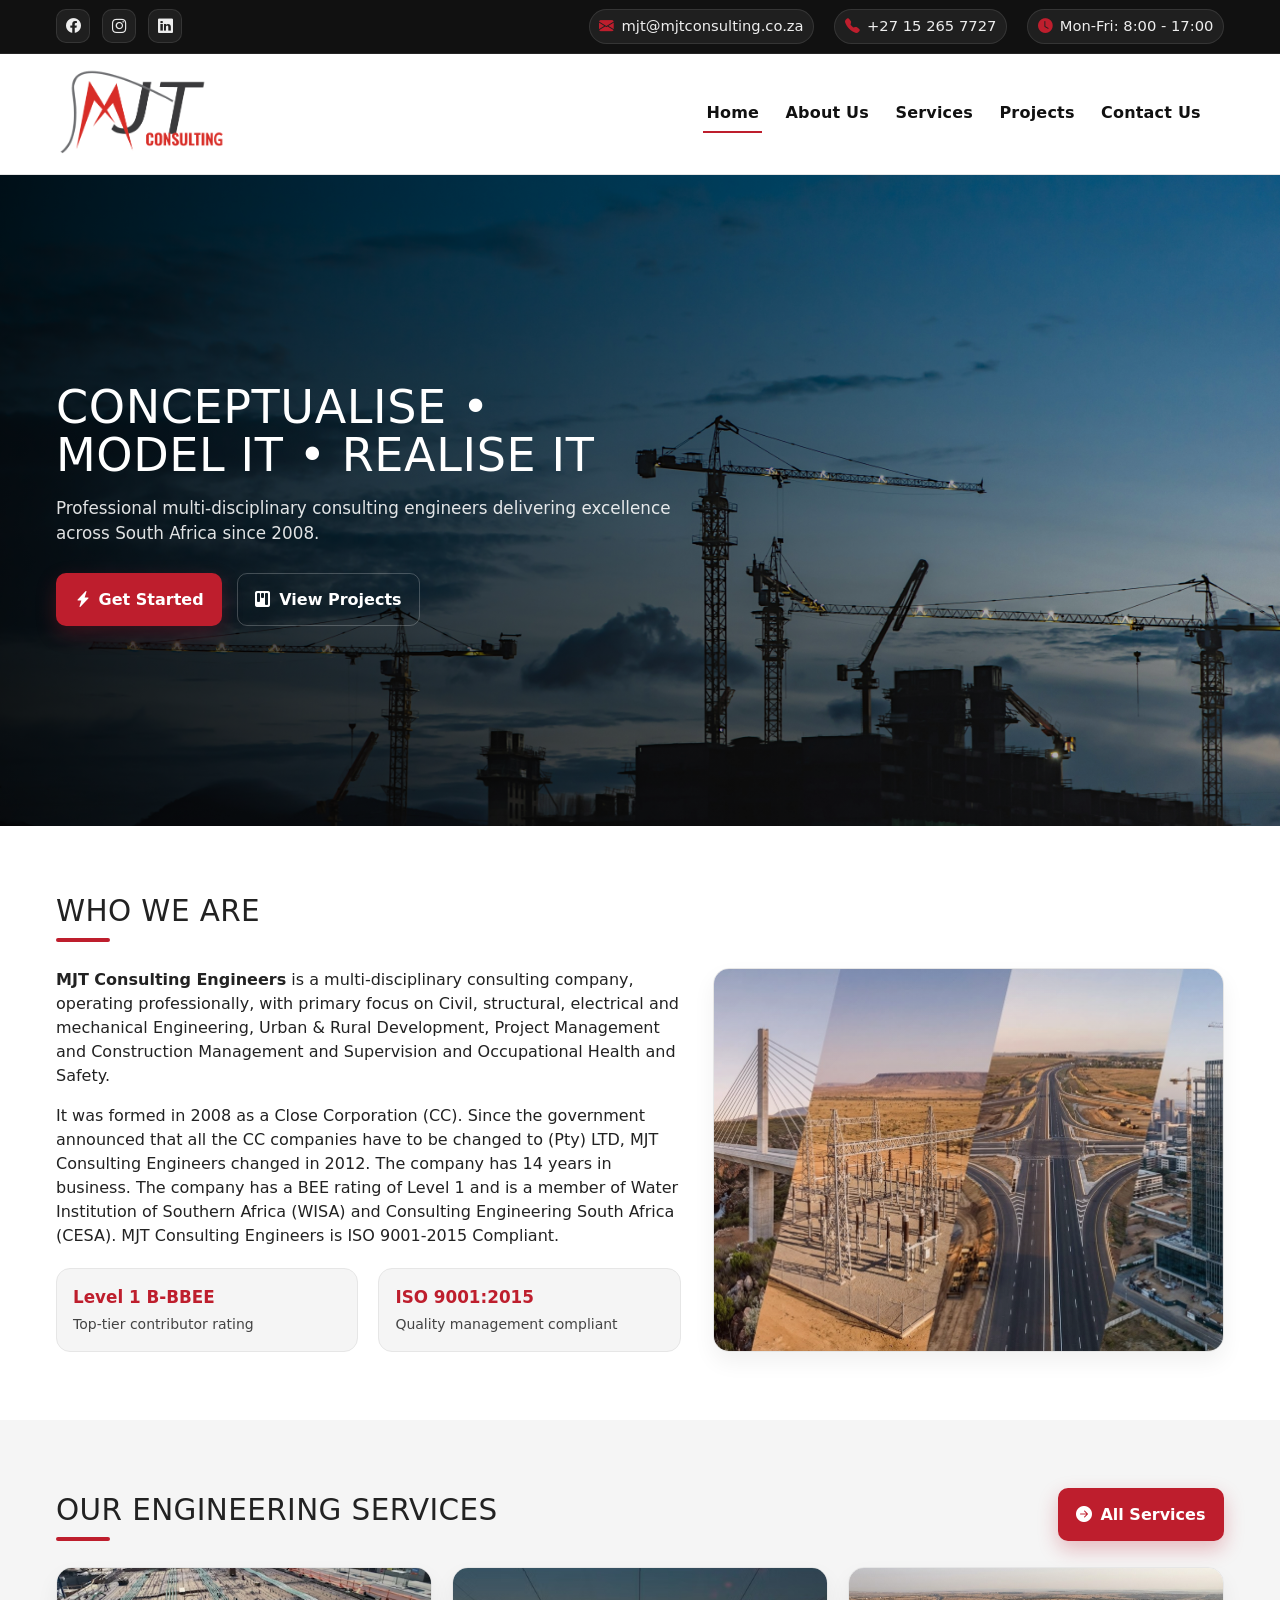
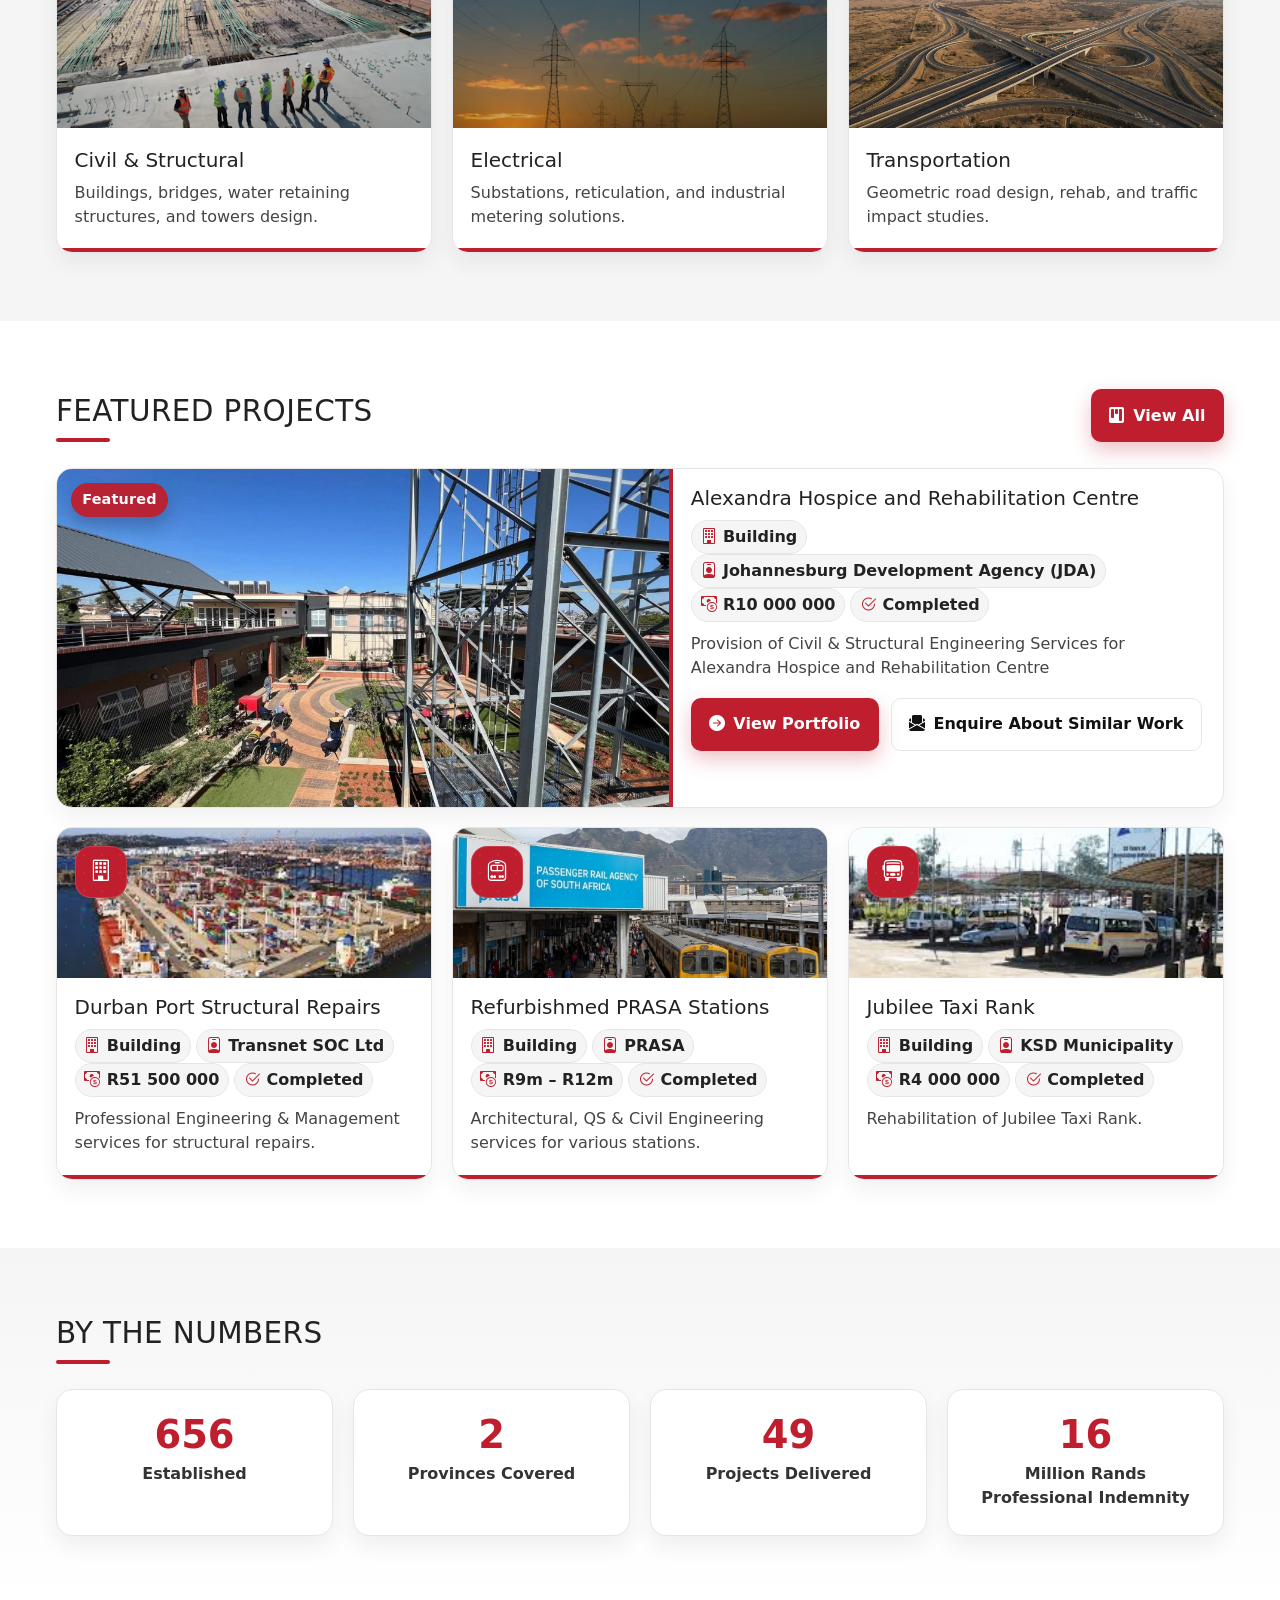
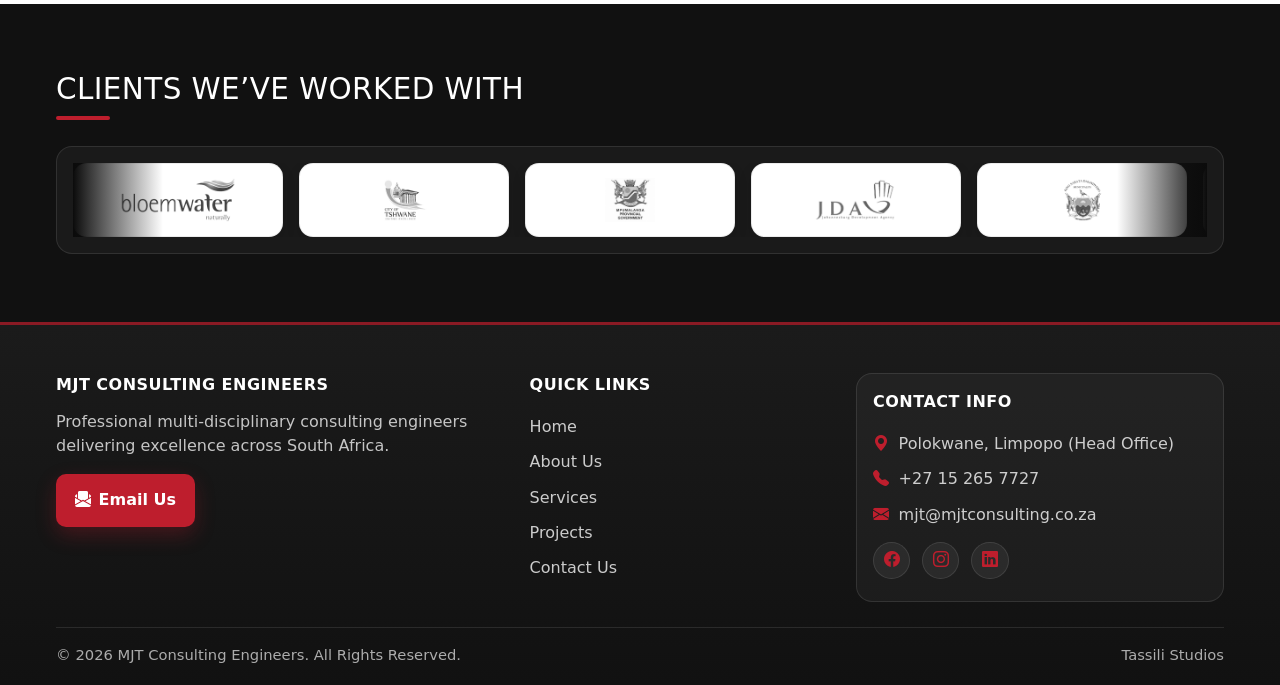
==== commit 6aa697d9: "Add files via upload" ====
--- a/index.html
+++ b/index.html
@@ -58,7 +58,6 @@
         <a class="" href="services.html">Services</a>
         <a class="" href="projects.html">Projects</a>
         <a class="" href="contact.html">Contact Us</a>
-        <a href="contact.html"><strong>Get Started</strong></a>
       </nav>
     </div>
   </header>
--- a/assets/css/style.css
+++ b/assets/css/style.css
@@ -0,0 +1,1180 @@
+:root{
+  --black:#111;
+  --red:#be1e2d;
+  --g900:#1b1b1b;
+  --g800:#242424;
+  --g200:#e6e6e6;
+  --g100:#f5f5f5;
+  --white:#fff;
+
+  --container: 1200px;
+  --gap: 1.25rem;
+  --radius: 16px;
+  --shadow: 0 10px 30px rgba(0,0,0,.18);
+}
+
+*{ box-sizing:border-box; }
+html{ scroll-behavior:smooth; }
+body{
+  margin:0;
+  font-family: system-ui, -apple-system, Segoe UI, Roboto, Arial, sans-serif;
+  color:#222;
+  background:var(--white);
+  line-height:1.5;
+}
+a{ color:inherit; text-decoration:none; }
+.container-max{
+  max-width: var(--container);
+  margin: 0 auto;
+  padding: 0 1rem;
+}
+
+/* Topbar */
+.topbar{
+  width:100%;
+  background: var(--black);
+  color: rgba(255,255,255,.92);
+  font-size: .92rem;
+  border-bottom: 1px solid rgba(255,255,255,.08);
+}
+.topbar .wrap{
+  display:grid;
+  grid-template-columns: 1fr 1fr;
+  align-items:center;
+  gap: .75rem;
+  padding: .55rem 0;
+}
+.social{
+  display:flex;
+  align-items:center;
+  gap:.75rem;
+}
+.social a{
+  display:inline-flex;
+  width:34px; height:34px;
+  align-items:center; justify-content:center;
+  border-radius: 10px;
+  background: rgba(255,255,255,.06);
+  border: 1px solid rgba(255,255,255,.10);
+}
+.social a:hover{ background: rgba(255,255,255,.10); }
+
+.topinfo{
+  display:flex;
+  justify-content:flex-end;
+  align-items:center;
+  gap: 1.25rem;      /* slightly more spacing */
+  flex-wrap: nowrap; /* PREVENT wrapping on desktop */
+}
+.pill{
+  display:inline-flex;
+  align-items:center;
+  gap:.45rem;
+  padding:.35rem .6rem;
+  border-radius: 999px;
+  background: rgba(255,255,255,.06);
+  border: 1px solid rgba(255,255,255,.10);
+  white-space: nowrap;
+}
+.pill i{ color: var(--red); }
+
+/* Header/Nav */
+header{
+  background: var(--white);
+  position: sticky;
+  top: 0;
+  z-index: 50;
+  border-bottom: 1px solid var(--g200);
+}
+.navbar-grid{
+  display:grid;
+  grid-template-columns: 220px 1fr auto;
+  align-items:center;
+  padding: .9rem 0;
+  gap: var(--gap);
+}
+.brand{
+  display:flex;
+  align-items:center;
+  gap:.75rem;
+}
+.brand img{
+  width: 170px;
+  height:auto;
+  display:block;
+}
+.menu{
+  display:flex;
+  justify-content:flex-end;
+  align-items:center;
+  gap: 1.25rem;
+  font-weight: 800;
+  letter-spacing:.2px;
+}
+.menu a{
+  color: #111;
+  padding:.4rem .2rem;
+  border-bottom: 2px solid transparent;
+}
+.menu a:hover{ border-bottom-color: var(--red); }
+.menu a.active{ border-bottom-color: var(--red); }
+
+.cta{
+  padding:.65rem .95rem;
+  border-radius: 12px;
+  background: var(--red);
+  color: var(--white);
+  border: 1px solid rgba(0,0,0,.05);
+  font-weight: 900;
+}
+.cta:hover{ filter:brightness(.95); }
+
+.burger{ display:none; justify-content:flex-end; }
+.burger button{
+  border:1px solid var(--g200);
+  background: var(--white);
+  border-radius: 10px;
+  padding:.55rem .7rem;
+  cursor:pointer;
+}
+.mobileMenu{
+  display:none;
+  padding: .75rem 0 1rem;
+  border-top:1px solid var(--g200);
+}
+.mobileMenu a{
+  display:block;
+  padding:.7rem 0;
+  font-weight:800;
+  color:#111;
+}
+.mobileMenu a.active{ color: var(--red); }
+
+/* Hero (full width background) */
+.hero{
+  width:100%;
+  color: var(--white);
+  padding: 8rem 0 8rem;
+  background-size: cover;
+  background-position: center;
+  position: relative;
+}
+.hero::before{
+  content:"";
+  position:absolute; inset:0;
+  background: linear-gradient(90deg, rgba(0,0,0,.82), rgba(0,0,0,.18));
+}
+.hero .container-max{ position:relative; }
+.heroGrid{
+  display:grid;
+  /* grid-template-columns: 1.15fr .85fr; */
+  grid-template-columns: 1fr;
+  align-items:center;
+  gap: 2rem;
+  min-height: 180px;
+  padding: 5rem 0 4.5rem;
+}
+.hero h1{
+  margin:0 0 1rem;
+  font-size: clamp(2.1rem, 3.6vw, 3.6rem);
+  line-height:1.05;
+  letter-spacing: .6px;
+  text-transform: uppercase;
+}
+.hero p{
+  max-width: 60ch;
+  margin: 0 0 1.7rem;
+  font-size: 1.05rem;
+  color: rgba(255,255,255,.88);
+}
+.heroCard{
+  background: rgba(17,17,17,.58);
+  border: 1px solid rgba(255,255,255,.12);
+  border-radius: var(--radius);
+  padding: 0;
+  box-shadow: var(--shadow);
+  backdrop-filter: blur(6px);
+}
+.heroCard strong{ display:block; margin-bottom:.35rem; }
+.heroCard small{ color: rgba(255,255,255,.78); }
+
+/* Buttons */
+.btnx{
+  display:inline-flex;
+  align-items:center;
+  gap:.5rem;
+  padding:.85rem 1.1rem;
+  border-radius: 10px;
+  border:1px solid transparent;
+  font-weight:900;
+  cursor:pointer;
+}
+.btnx-primary{
+  background:var(--red);
+  color:var(--white);
+  box-shadow: 0 8px 20px rgba(190,30,45,.28);
+}
+.btnx-primary:hover{ filter:brightness(.95); }
+.btnx-ghost{
+  background:transparent;
+  color:var(--white);
+  border-color: rgba(255,255,255,.35);
+}
+.btnx-ghost:hover{ background: rgba(255,255,255,.08); }
+
+/* Sections */
+section{ padding: 4.25rem 0; }
+.sectionTitle{
+  display:flex;
+  align-items:flex-end;
+  justify-content:space-between;
+  gap: var(--gap);
+  margin-bottom: 1.6rem;
+}
+.sectionTitle h2{
+  margin:0;
+  font-size: clamp(1.6rem, 2.3vw, 2.2rem);
+  letter-spacing: .4px;
+  text-transform: uppercase;
+}
+.accentLine{
+  width: 54px;
+  height: 4px;
+  background: var(--red);
+  border-radius: 99px;
+  margin-top:.55rem;
+}
+
+/* Grids/cards */
+.grid-2{ display:grid; grid-template-columns: 1.1fr .9fr; gap: 2rem; align-items:center; }
+.cardBox{
+  border:1px solid var(--g200);
+  border-radius: var(--radius);
+  overflow:hidden;
+  background: var(--white);
+  box-shadow: 0 10px 22px rgba(0,0,0,.06);
+}
+.cardPad{ padding: 1.1rem 1.1rem 1.2rem; }
+.badges{
+  display:grid;
+  grid-template-columns: repeat(2, minmax(0, 1fr));
+  gap: var(--gap);
+  margin-top: 1.25rem;
+}
+.badgeBox{
+  border:1px solid var(--g200);
+  border-radius: 14px;
+  padding: 1rem;
+  background: var(--g100);
+}
+.badgeBox .big{ font-weight: 900; color: var(--red); font-size: 1.05rem; }
+.badgeBox .small{ color: #444; margin-top:.25rem; }
+
+.cards{
+  display:grid;
+  grid-template-columns: repeat(3, minmax(0, 1fr));
+  gap: var(--gap);
+}
+.serviceCard{
+  background: var(--white);
+  border:1px solid var(--g200);
+  border-radius: var(--radius);
+  overflow:hidden;
+  box-shadow: 0 10px 22px rgba(0,0,0,.06);
+  display:grid;
+  grid-template-rows: 160px 1fr;
+}
+.serviceThumb{
+  background-size: cover;
+  background-position: center;
+  position:relative;
+}
+.serviceThumb::after{
+  content:"";
+  position:absolute; inset:0;
+  background: linear-gradient(180deg, transparent, rgba(0,0,0,.25));
+}
+.serviceBody{
+  padding: 1.1rem 1.1rem 1.2rem;
+  border-bottom: 4px solid var(--red);
+}
+.serviceBody h3{ margin:.15rem 0 .55rem; font-size: 1.25rem; }
+.serviceBody p{ margin:0; color:#444; }
+
+/* Clients slider */
+.clients{
+  background: var(--black);
+  color: var(--white);
+  overflow:hidden;
+}
+.clients .sectionTitle h2{ color: var(--white); }
+.clients .muted{ color: rgba(255,255,255,.75); max-width: 75ch; }
+.logoWrap{
+  margin-top: 1.25rem;
+  border: 1px solid rgba(255,255,255,.10);
+  border-radius: var(--radius);
+  padding: 1rem;
+  background: rgba(255,255,255,.04);
+  overflow:hidden;
+}
+.marquee{
+  display:flex;
+  width: 100%;
+  overflow:hidden;
+}
+.marqueeInner{
+  display:flex;
+  gap: 1rem;
+  width: max-content;
+  animation: scroll 22s linear infinite;
+}
+.logo{
+  width: 210px;
+  height: 70px;
+  display:grid;
+  place-items:center;
+  border-radius: 14px;
+  background: rgba(255,255,255,.07);
+  border: 1px solid rgba(255,255,255,.12);
+  color: rgba(255,255,255,.88);
+  font-weight: 900;
+  letter-spacing: .3px;
+  text-align:center;
+  padding: .5rem;
+}
+@keyframes scroll{
+  from{ transform: translateX(0); }
+  to{ transform: translateX(-50%); }
+}
+
+/* Projects */
+.filters{
+  display:flex;
+  gap:.6rem;
+  flex-wrap:wrap;
+  margin-bottom: 1rem;
+}
+.fbtn{
+  padding:.55rem .85rem;
+  border-radius: 999px;
+  border:1px solid var(--g200);
+  background: var(--white);
+  font-weight:800;
+  cursor:pointer;
+}
+.fbtn.active{
+  border-color: var(--red);
+  color: var(--red);
+}
+.projectGrid{
+  display:grid;
+  grid-template-columns: repeat(2, minmax(0, 1fr));
+  gap: var(--gap);
+}
+.projectCard{
+  border:1px solid var(--g200);
+  border-radius: var(--radius);
+  background: var(--white);
+  padding: 1rem 1.1rem;
+  box-shadow: 0 10px 22px rgba(0,0,0,.06);
+  /* FIX: Prevent horizontal expansion */
+  min-width: 0;
+  width: 100%;
+  overflow: hidden;
+}
+.projectCard h3{ margin:0 0 .4rem; font-size: 1.15rem; }
+.meta{ display:flex; gap:.75rem; flex-wrap:wrap; color:#444; font-size:.95rem; margin-bottom:.55rem;}
+.tag{
+  display:inline-flex; align-items:center; gap:.4rem;
+  padding:.25rem .55rem;
+  border-radius: 999px;
+  border:1px solid var(--g200);
+  background: var(--g100);
+  font-weight:700;
+}
+.tag i{ color: var(--red); }
+
+/* Contact */
+.contactGrid{
+  display:grid;
+  grid-template-columns: 1fr 1fr;
+  gap: 2rem;
+  align-items:start;
+}
+.formBox{
+  border:1px solid var(--g200);
+  border-radius: var(--radius);
+  background: var(--white);
+  padding: 1.1rem;
+  box-shadow: 0 10px 22px rgba(0,0,0,.06);
+}
+.field{
+  display:grid;
+  gap:.35rem;
+  margin-bottom:.85rem;
+}
+input, textarea{
+  width:100%;
+  border:1px solid var(--g200);
+  border-radius: 12px;
+  padding:.75rem .85rem;
+  outline:none;
+}
+input:focus, textarea:focus{
+  border-color: rgba(190,30,45,.55);
+  box-shadow: 0 0 0 4px rgba(190,30,45,.12);
+}
+
+/* Accordion (one at a time) */
+.accordion{ display:grid; gap: 1rem; }
+.acc-item{
+  border: 1px solid var(--g200);
+  border-radius: var(--radius);
+  overflow: hidden;
+  background: #fff;
+}
+.acc-trigger{
+  width: 100%;
+  display: grid;
+  grid-template-columns: 1fr auto;
+  align-items: center;
+  gap: 1rem;
+  padding: 1.05rem 1.1rem;
+  background: #111;
+  color: #fff;
+  border: 0;
+  cursor: pointer;
+  text-align: left;
+}
+.acc-title{
+  font-weight: 900;
+  text-transform: uppercase;
+  letter-spacing: .4px;
+}
+.acc-title small{
+  font-weight: 700;
+  color: rgba(255,255,255,.75);
+  text-transform: none;
+  margin-left: .35rem;
+}
+.acc-icon{
+  width: 36px;
+  height: 36px;
+  display: grid;
+  place-items: center;
+  border-radius: 10px;
+  background: rgba(255,255,255,.08);
+  border: 1px solid rgba(255,255,255,.12);
+  font-weight: 900;
+  color: var(--red);
+}
+.acc-panel{ border-top: 3px solid var(--red); }
+.acc-content{
+  padding: 1rem 1.1rem 1.2rem;
+  display: grid;
+  grid-template-columns: repeat(2, minmax(0, 1fr));
+  gap: 1rem;
+  background: #fff;
+}
+.office{
+  border: 1px solid var(--g200);
+  border-radius: 14px;
+  padding: .9rem 1rem;
+  background: #fafafa;
+}
+.office h4{ margin: 0 0 .35rem; font-size: 1.05rem; color: #111; }
+.office p{ margin: 0; color: #444; }
+
+/* Footer */
+footer{
+  background: linear-gradient(180deg, var(--g900), var(--black));
+  color: rgba(255,255,255,.88);
+  padding: 3rem 0 1.2rem;
+  border-top: 3px solid rgba(190,30,45,.7);
+}
+.footerGrid{
+  display:grid;
+  grid-template-columns: 1.2fr .8fr 1fr;
+  gap: 2rem;
+  align-items:start;
+}
+.footTitle{
+  font-weight: 900;
+  text-transform: uppercase;
+  letter-spacing:.5px;
+  margin:0 0 .8rem;
+  color: var(--white);
+}
+.footLinks a{
+  display:block;
+  padding:.35rem 0;
+  color: rgba(255,255,255,.78);
+}
+.footLinks a:hover{ color: var(--white); }
+.footBox{
+  border: 1px solid rgba(255,255,255,.10);
+  background: rgba(255,255,255,.04);
+  border-radius: var(--radius);
+  padding: 1rem;
+}
+.footRow{
+  display:flex;
+  align-items:center;
+  gap:.6rem;
+  padding:.35rem 0;
+  color: rgba(255,255,255,.78);
+}
+.footRow i{ color: var(--red); }
+.copyright{
+  margin-top: 1.6rem;
+  padding-top: 1rem;
+  border-top: 1px solid rgba(255,255,255,.10);
+  display:flex;
+  justify-content:space-between;
+  gap:1rem;
+  flex-wrap:wrap;
+  color: rgba(255,255,255,.65);
+  font-size:.92rem;
+}
+
+/* Responsive */
+@media (max-width: 980px){
+  .navbar-grid{ grid-template-columns: 1fr auto; }
+  .menu{ display:none; }
+  .burger{ display:flex; }
+  .mobileMenu.show{ display:block; }
+
+  .heroGrid{ grid-template-columns: 1fr; }
+  .grid-2{ grid-template-columns: 1fr; }
+  .cards{ grid-template-columns: repeat(2, minmax(0, 1fr)); }
+  .projectGrid{ grid-template-columns: 1fr; }
+  .footerGrid{ grid-template-columns: 1fr; }
+  .contactGrid{ grid-template-columns: 1fr; }
+}
+@media (max-width: 600px){
+  .topbar .wrap{ grid-template-columns: 1fr; }
+  .topinfo{ display:none; }
+  .cards{ grid-template-columns: 1fr; }
+  .badges{ grid-template-columns: 1fr; }
+  .acc-content{ grid-template-columns: 1fr; }
+  .logo{ width: 170px; }
+}
+
+/* Project image marquee (auto scroll right-to-left) */
+.projMedia{
+  margin: .75rem 0 .8rem;
+  border-radius: 14px;
+  overflow: hidden;
+  border: 1px solid var(--g200);
+  background: #0f0f0f;
+  /* FIX: Ensure container doesn't overflow */
+  max-width: 100%;
+}
+.projMarquee{
+  display: block; /* Changed from flex to prevent pushing */
+  width:100%;
+  overflow:hidden;
+}
+.projTrack{
+  display:flex;
+  gap:.6rem;
+  width:max-content;
+  padding:.6rem;
+  animation: projScroll 18s linear infinite;
+}
+.projImg{
+  width: 210px;
+  height: 120px;
+  object-fit: cover;
+  border-radius: 12px;
+  border: 1px solid rgba(255,255,255,.12);
+  background: rgba(255,255,255,.06);
+}
+@keyframes projScroll{
+  from{ transform: translateX(0); }
+  to{ transform: translateX(-50%); }
+}
+@media (max-width: 600px){
+  .projImg{ width: 180px; height: 110px; }
+}
+
+/* Animated counters */
+.counters{
+  background: linear-gradient(180deg, var(--g100), #ffffff);
+}
+
+.counterGrid{
+  display:grid;
+  grid-template-columns: repeat(4, minmax(0,1fr));
+  gap: 1.25rem;
+}
+
+.counterBox{
+  background:#fff;
+  border:1px solid var(--g200);
+  border-radius: var(--radius);
+  padding: 1.6rem 1.2rem;
+  text-align:center;
+  box-shadow: 0 10px 22px rgba(0,0,0,.06);
+}
+
+.counterNum{
+  font-size: clamp(2rem, 3vw, 2.6rem);
+  font-weight: 900;
+  color: var(--red);
+  line-height:1;
+}
+
+.counterLabel{
+  margin-top:.45rem;
+  font-weight:700;
+  color:#333;
+}
+
+@media(max-width:900px){
+  .counterGrid{
+    grid-template-columns: repeat(2, minmax(0,1fr));
+  }
+}
+
+@media(max-width:520px){
+  .counterGrid{
+    grid-template-columns: 1fr;
+  }
+}
+
+/* Inner page hero (narrow, centered heading) */
+.hero--inner{
+  padding: 0;
+  min-height: 220px;
+  display: grid;
+  place-items: center;
+}
+
+.hero--inner::before{
+  background: linear-gradient(90deg, rgba(0,0,0,.70), rgba(0,0,0,.35));
+}
+
+.hero--inner .heroGrid{
+  grid-template-columns: 1fr;
+  min-height: 220px;
+  text-align: center;        /* centers text */
+  justify-items: center;     /* centers grid items horizontally */
+  align-items: center;       /* centers grid items vertically */
+}
+
+
+.hero--inner h1{
+  margin: 0;
+  font-size: clamp(2rem, 4vw, 3.2rem);
+  text-transform: uppercase;
+}
+
+.hero--inner p,
+.hero--inner .heroCard{
+  display: none;
+}
+
+@media (max-width:600px){
+  .hero--inner{
+    min-height: 180px;
+  }
+  .hero--inner .heroGrid{
+    min-height: 180px;
+  }
+}
+/* Home Featured Projects (redesign) */
+.home-projects{
+  background: #fff;
+}
+
+.sectionLead{
+  margin: .55rem 0 0;
+  color:#555;
+  max-width: 80ch;
+}
+
+.projGrid{
+  display:grid;
+  grid-template-columns: repeat(3, minmax(0,1fr));
+  gap: var(--gap);
+  margin-top: 1.2rem;
+}
+
+/* Card */
+.projCard{
+  border:1px solid var(--g200);
+  border-radius: var(--radius);
+  overflow:hidden;
+  background:#fff;
+  box-shadow: 0 10px 22px rgba(0,0,0,.06);
+  display:grid;
+  grid-template-rows: 150px 1fr;
+}
+
+.projCard--featured{
+  grid-template-columns: 1.05fr .95fr;
+  grid-template-rows: none;
+  margin-top: 1.2rem;
+  min-height: 340px;
+}
+
+.projBody{
+  padding: 1.1rem 1.1rem 1.2rem;
+  border-bottom: 4px solid var(--red);
+}
+
+.projCard--featured .projBody{
+  border-bottom: 0;
+  border-left: 4px solid var(--red);
+}
+
+.projBody h3{
+  margin:0 0 .6rem;
+  font-size: 1.25rem;
+}
+
+.projDesc{
+  margin:.65rem 0 0;
+  color:#444;
+}
+
+/* Graphic header areas */
+.projGraphic{
+  position:relative;
+  background-color: #111; 
+}
+
+.projOverlay{
+  position:absolute;
+  inset:0;
+  background: linear-gradient(180deg, rgba(0,0,0,.15), rgba(0,0,0,.55));
+}
+
+.projBadge{
+  position:absolute;
+  top: 14px;
+  left: 14px;
+  background: rgba(190,30,45,.95);
+  color:#fff;
+  font-weight:900;
+  padding:.4rem .7rem;
+  border-radius: 999px;
+  letter-spacing:.2px;
+  font-size:.9rem;
+  box-shadow: 0 10px 18px rgba(0,0,0,.20);
+}
+
+/* Simple graphic placeholders (for smaller cards) */
+.projGraphic--light{
+  background: linear-gradient(135deg, rgba(17,17,17,.95), rgba(190,30,45,.30));
+}
+
+.projIcon{
+  position:absolute;
+  top: 18px;
+  left: 18px;
+  width: 52px;
+  height: 52px;
+  border-radius: 16px;
+  display:grid;
+  place-items:center;
+  border: 1px solid rgba(255,255,255,.14);
+  background: #be1e2d;
+  color: #fff;
+  font-size: 1.35rem;
+}
+
+.projPattern{
+  position:absolute;
+  inset:0;
+  background-image:
+    radial-gradient(rgba(255,255,255,.11) 1px, transparent 1px);
+  background-size: 18px 18px;
+  opacity: .6;
+}
+
+/* Featured buttons */
+.projActions{
+  margin-top: 1.1rem;
+  display:flex;
+  gap:.75rem;
+  flex-wrap:wrap;
+}
+
+.btnx-ghost-dark{
+  background: transparent;
+  color: #111;
+  border: 1px solid var(--g200);
+}
+.btnx-ghost-dark:hover{
+  border-color: rgba(190,30,45,.45);
+  box-shadow: 0 10px 18px rgba(0,0,0,.06);
+}
+
+/* Responsive */
+@media (max-width: 980px){
+  .projGrid{ grid-template-columns: 1fr; }
+  .projCard--featured{
+    grid-template-columns: 1fr;
+    min-height: auto;
+  }
+  .projCard--featured .projBody{
+    border-left: 0;
+    border-top: 4px solid var(--red);
+  }
+}
+/* Back to top button */
+#backToTop{
+  position: fixed;
+  bottom: 22px;
+  right: 22px;
+  width: 48px;
+  height: 48px;
+  border-radius: 50%;
+  border: none;
+  background: var(--red);
+  color: #fff;
+  font-size: 1.8rem;
+  display: grid;
+  place-items: center;
+  cursor: pointer;
+  box-shadow: 0 10px 22px rgba(0,0,0,.25);
+  opacity: 0;
+  visibility: hidden;
+  transform: translateY(10px);
+  transition: all .3s ease;
+  z-index: 999;
+}
+
+#backToTop:hover{
+  background: #a91826;
+  transform: translateY(0);
+}
+
+/* visible state */
+#backToTop.show{
+  opacity: 1;
+  visibility: visible;
+  transform: translateY(0);
+}
+
+/* Slightly smaller on mobile */
+@media (max-width:600px){
+  #backToTop{
+    width: 42px;
+    height: 42px;
+    font-size: 1.6rem;
+    bottom: 16px;
+    right: 16px;
+  }
+}
+
+/* Services page polish */
+.sectionLead{
+  margin:.55rem 0 0;
+  color:#555;
+  max-width: 85ch;
+}
+
+/* Intro */
+.servicesIntro{
+  background: linear-gradient(180deg, var(--g100), #fff);
+}
+.introGrid{
+  display:grid;
+  grid-template-columns: 1.3fr .7fr;
+  gap: var(--gap);
+  align-items: stretch;
+}
+.introTitle{
+  margin:0 0 .35rem;
+  font-size: clamp(1.6rem, 2.2vw, 2.1rem);
+}
+.introText{
+  margin:0;
+  color:#444;
+  max-width: 80ch;
+}
+.trustChips{
+  margin-top: 1rem;
+  display:flex;
+  flex-wrap:wrap;
+  gap:.6rem;
+}
+.chip{
+  display:inline-flex;
+  align-items:center;
+  gap:.45rem;
+  padding:.45rem .7rem;
+  border-radius: 999px;
+  border: 1px solid var(--g200);
+  background:#fff;
+  color:#222;
+  font-weight:700;
+  font-size:.95rem;
+}
+.chip i{ color: var(--red); }
+
+.introCard{
+  border:1px solid var(--g200);
+  border-radius: var(--radius);
+  padding: 1.2rem;
+  background:#fff;
+  box-shadow: 0 10px 22px rgba(0,0,0,.06);
+  border-top: 4px solid var(--red);
+}
+.introCard h3{ margin:0 0 .4rem; }
+.introCard p{ margin:.25rem 0 1rem; color:#444; }
+
+/* Industries */
+.industries{
+  background: var(--g100);
+}
+.industryGrid{
+  display:grid;
+  grid-template-columns: repeat(4, minmax(0,1fr));
+  gap: var(--gap);
+  margin-top: 1.2rem;
+}
+.industryCard{
+  border:1px solid var(--g200);
+  border-radius: var(--radius);
+  background:#fff;
+  padding: 1.15rem 1.05rem;
+  box-shadow: 0 10px 22px rgba(0,0,0,.05);
+  transition: transform .2s ease, box-shadow .2s ease, border-color .2s ease;
+}
+.industryCard i{
+  display:inline-grid;
+  place-items:center;
+  width:44px;
+  height:44px;
+  border-radius: 14px;
+  background: rgba(190,30,45,.08);
+  color: var(--red);
+  font-size: 1.35rem;
+  margin-bottom: .65rem;
+}
+.industryCard h3{
+  margin:0 0 .35rem;
+  font-size: 1.05rem;
+}
+.industryCard p{
+  margin:0;
+  color:#444;
+}
+.industryCard:hover{
+  transform: translateY(-2px);
+  border-color: rgba(190,30,45,.35);
+  box-shadow: 0 14px 26px rgba(0,0,0,.08);
+}
+
+/* CTA band */
+.ctaBand{
+  background: #111;
+  color:#fff;
+}
+.ctaGrid{
+  display:grid;
+  grid-template-columns: 1.25fr .75fr;
+  gap: var(--gap);
+  align-items:center;
+}
+.ctaBand h2{
+  margin:0 0 .4rem;
+  font-size: clamp(1.5rem, 2.1vw, 2rem);
+}
+.ctaBand p{
+  margin:0;
+  color: rgba(255,255,255,.80);
+  max-width: 85ch;
+}
+.ctaBtns{
+  display:flex;
+  gap:.75rem;
+  justify-content:flex-end;
+  flex-wrap:wrap;
+}
+.btnx-ghost{
+  background: transparent;
+  border: 1px solid rgba(255,255,255,.22);
+  color: #fff;
+}
+.btnx-ghost:hover{
+  border-color: rgba(190,30,45,.55);
+}
+
+/* Responsive */
+@media (max-width: 980px){
+  .introGrid{ grid-template-columns: 1fr; }
+  .industryGrid{ grid-template-columns: repeat(2, minmax(0,1fr)); }
+  .ctaGrid{ grid-template-columns: 1fr; }
+  .ctaBtns{ justify-content:flex-start; }
+}
+@media (max-width: 560px){
+  .industryGrid{ grid-template-columns: 1fr; }
+}
+
+/* DEBUG: pattern background (make it visible) */
+.patternBg{
+  background-color: #f6f6f6 !important;
+  background-image:
+    radial-gradient(circle at 1px 1px, rgba(190,30,45,.22) 1px, transparent 0) !important;
+  background-size: 18px 18px !important;
+}
+/* Client logos (white tile version) */
+.logo{
+  display:flex;
+  align-items:center;
+  justify-content:center;
+  min-width: 190px;
+  height: 74px;
+  padding: .4rem .9rem;
+  border-radius: 14px;
+
+  background: #ffffff;                 /* white tile */
+  border: 1px solid rgba(0,0,0,.08);   /* subtle border */
+  box-shadow: 0 6px 14px rgba(0,0,0,.12);
+
+  transition: transform .2s ease, box-shadow .2s ease;
+}
+
+.logo:hover{
+  transform: translateY(-2px);
+  box-shadow: 0 10px 22px rgba(0,0,0,.18);
+}
+.logo img{
+  max-height: 44px;
+  max-width: 170px;
+  width: auto;
+  height: auto;
+  object-fit: contain;
+  filter: grayscale(1);
+  opacity: .9;
+  transition: filter .2s ease, opacity .2s ease;
+}
+
+.logo img:hover{
+  filter: grayscale(0);
+  opacity: 1;
+}
+
+@media (max-width: 700px){
+  .logo{ min-width: 150px; height: 62px; }
+  .logo img{ max-height: 38px; max-width: 130px; }
+}
+
+/* Soft fade at edges (premium effect) */
+.logoWrap .marquee{
+  position: relative;
+  overflow: hidden;
+}
+
+.logoWrap .marquee::before,
+.logoWrap .marquee::after{
+  content:"";
+  position:absolute;
+  top:0;
+  width: 90px;
+  height:100%;
+  z-index: 5;
+  pointer-events:none;
+}
+
+.logoWrap .marquee::before{
+  left:0;
+  background: linear-gradient(90deg, #0b0b0b, rgba(11,11,11,0));
+}
+
+.logoWrap .marquee::after{
+  right:0;
+  background: linear-gradient(270deg, #0b0b0b, rgba(11,11,11,0));
+}
+
+@media (max-width:700px){
+  .logoWrap .marquee::before,
+  .logoWrap .marquee::after{ width: 55px; }
+}
+
+/* Project header hierarchy */
+.projectHeader{
+  display:flex;
+  justify-content:space-between;
+  align-items:flex-start;
+  gap: .75rem;
+  margin-bottom: .35rem;
+}
+
+.projectHeader h3{
+  margin:0;
+  font-size: 1.2rem;
+  line-height:1.25;
+}
+
+.projectValue{
+  font-weight:900;
+  color: var(--red);
+  white-space: nowrap;
+  font-size: .95rem;
+}
+
+/* Project image label */
+.projLabel{
+  position:absolute;
+  top:10px;
+  left:12px;
+  z-index:5;
+  background: rgba(0,0,0,.65);
+  color:#fff;
+  font-size:.8rem;
+  font-weight:800;
+  padding:.25rem .55rem;
+  border-radius: 999px;
+  letter-spacing:.2px;
+}
+
+/* Image covers (no overlay) */
+.projGraphic--img{
+  position: relative;
+  background-size: cover;
+  background-position: center;
+  background-repeat: no-repeat;
+  /* Important for perceived quality */
+  image-rendering: auto;
+  -webkit-backface-visibility: hidden;
+  backface-visibility: hidden;
+  transform: translateZ(0);
+}
+
+@media (max-width: 900px){
+  .projectGrid{
+    grid-template-columns: 1fr;
+  }
+}
+
+@media (max-width: 980px){
+  /* FIX: prevent marquee from overflowing viewport */
+  .projMedia{
+    overflow: hidden;
+    width: 100%;
+    max-width: 100%;
+  }
+
+  .projStrip{
+    overflow: hidden;
+    width: 100%;
+    max-width: 100%;
+  }
+  /* Ensure images can't overflow their boxes */
+  .projThumb{
+    flex: 0 0 auto;
+    max-width: 100%;
+  }
+
+  .projThumb img{
+    display: block;
+    max-width: 100%;
+    height: auto;
+  }
+}
